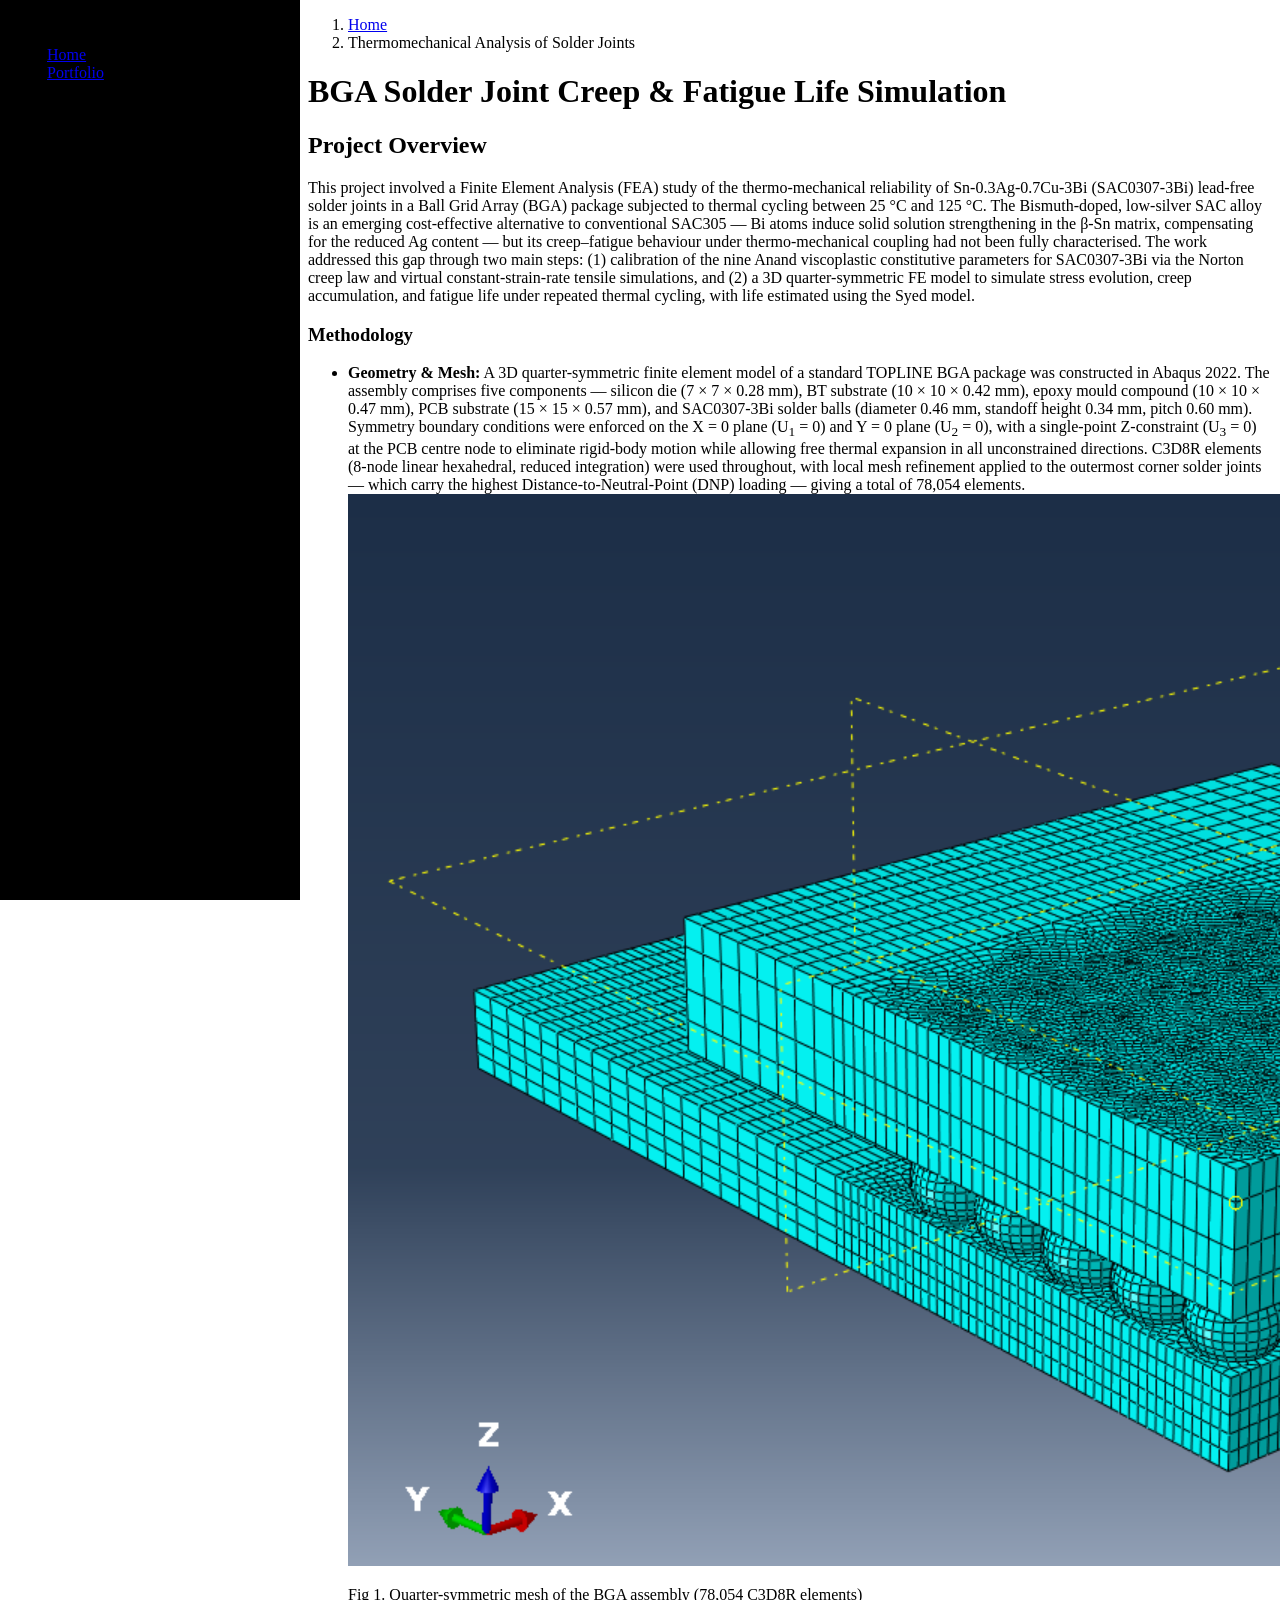
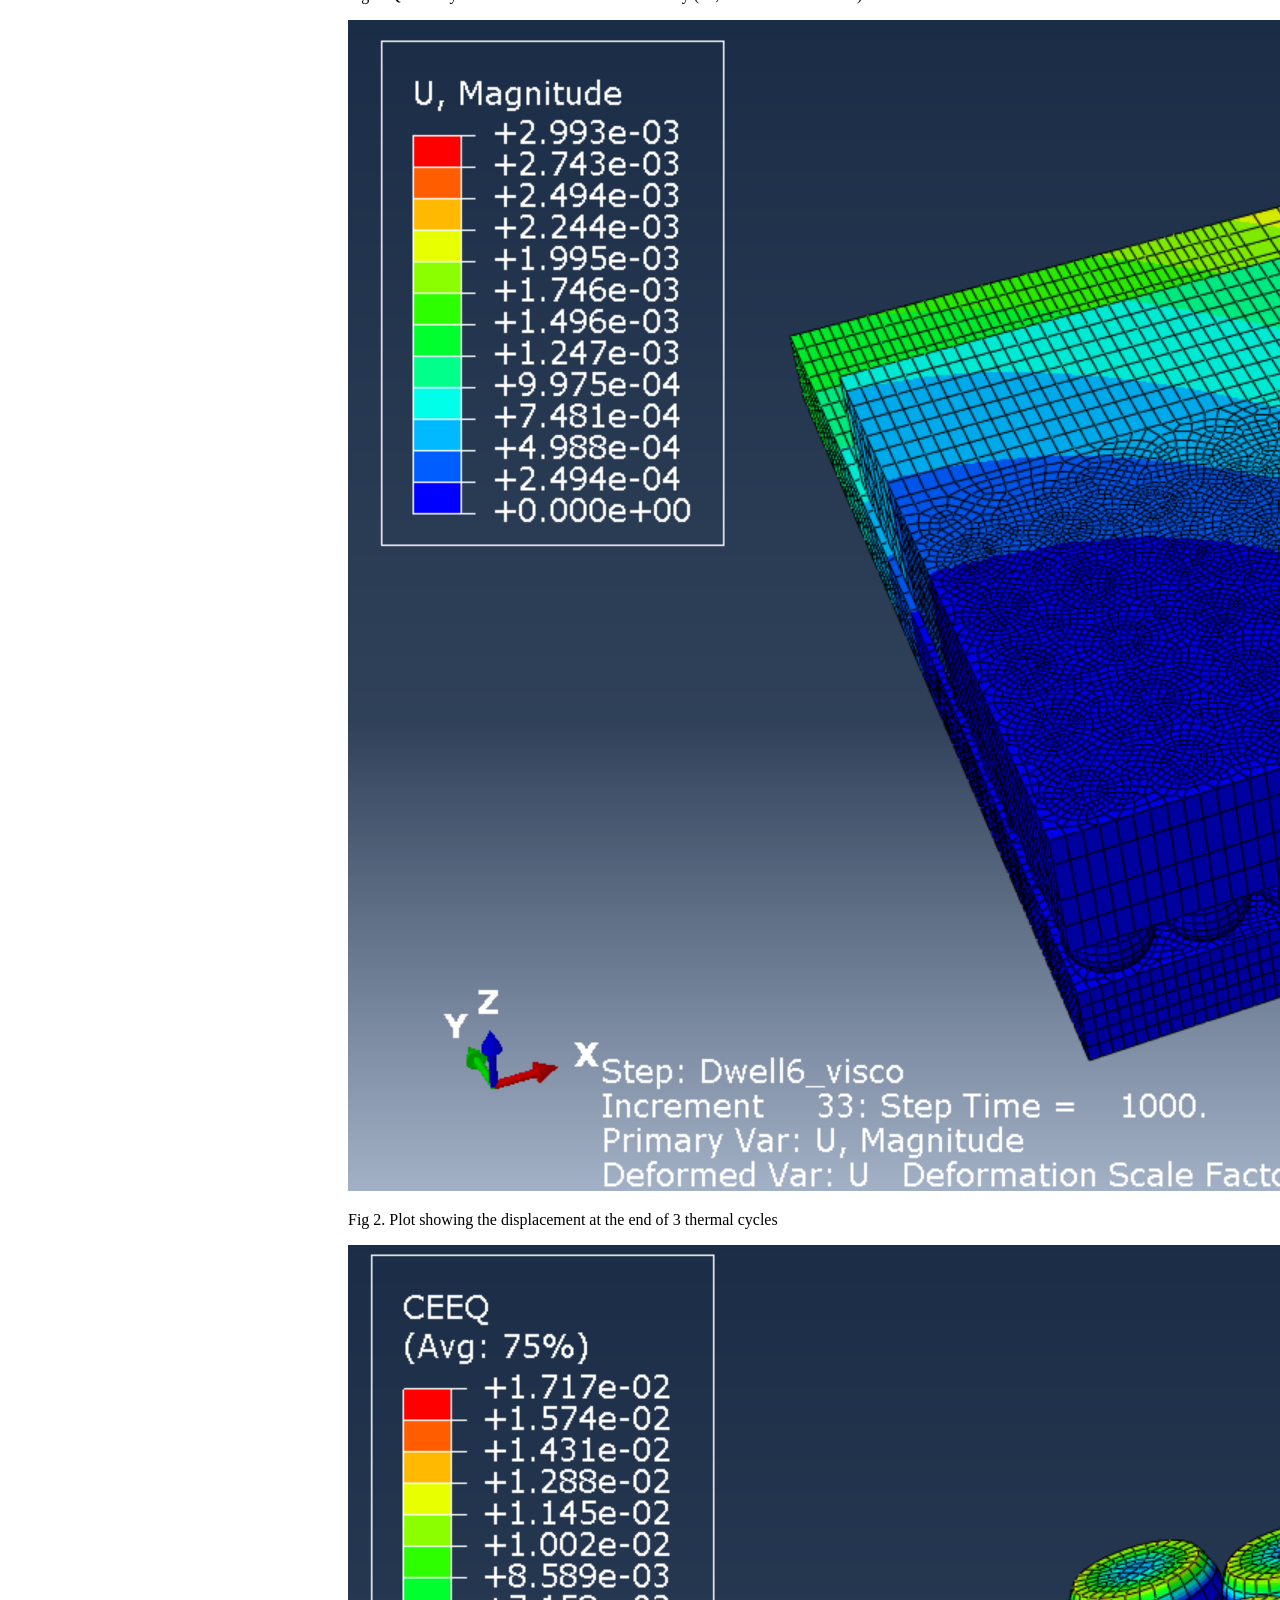
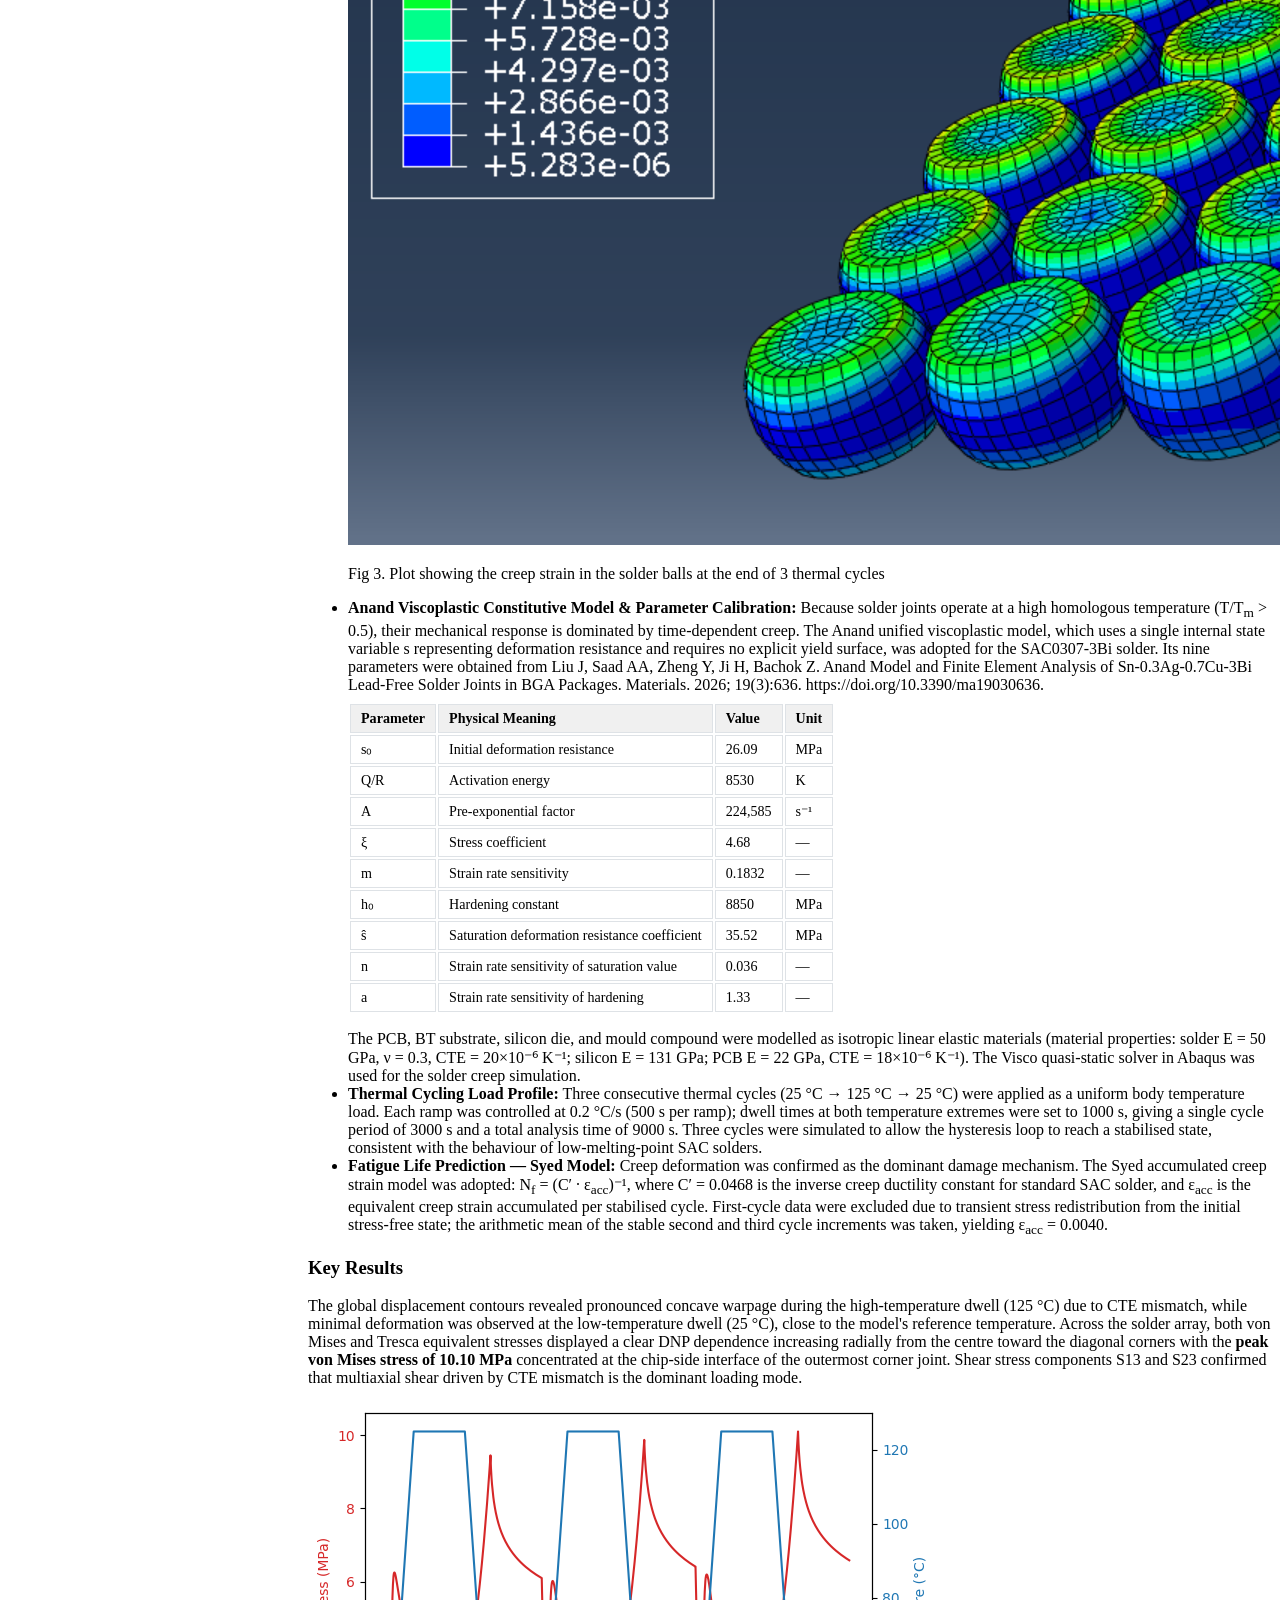
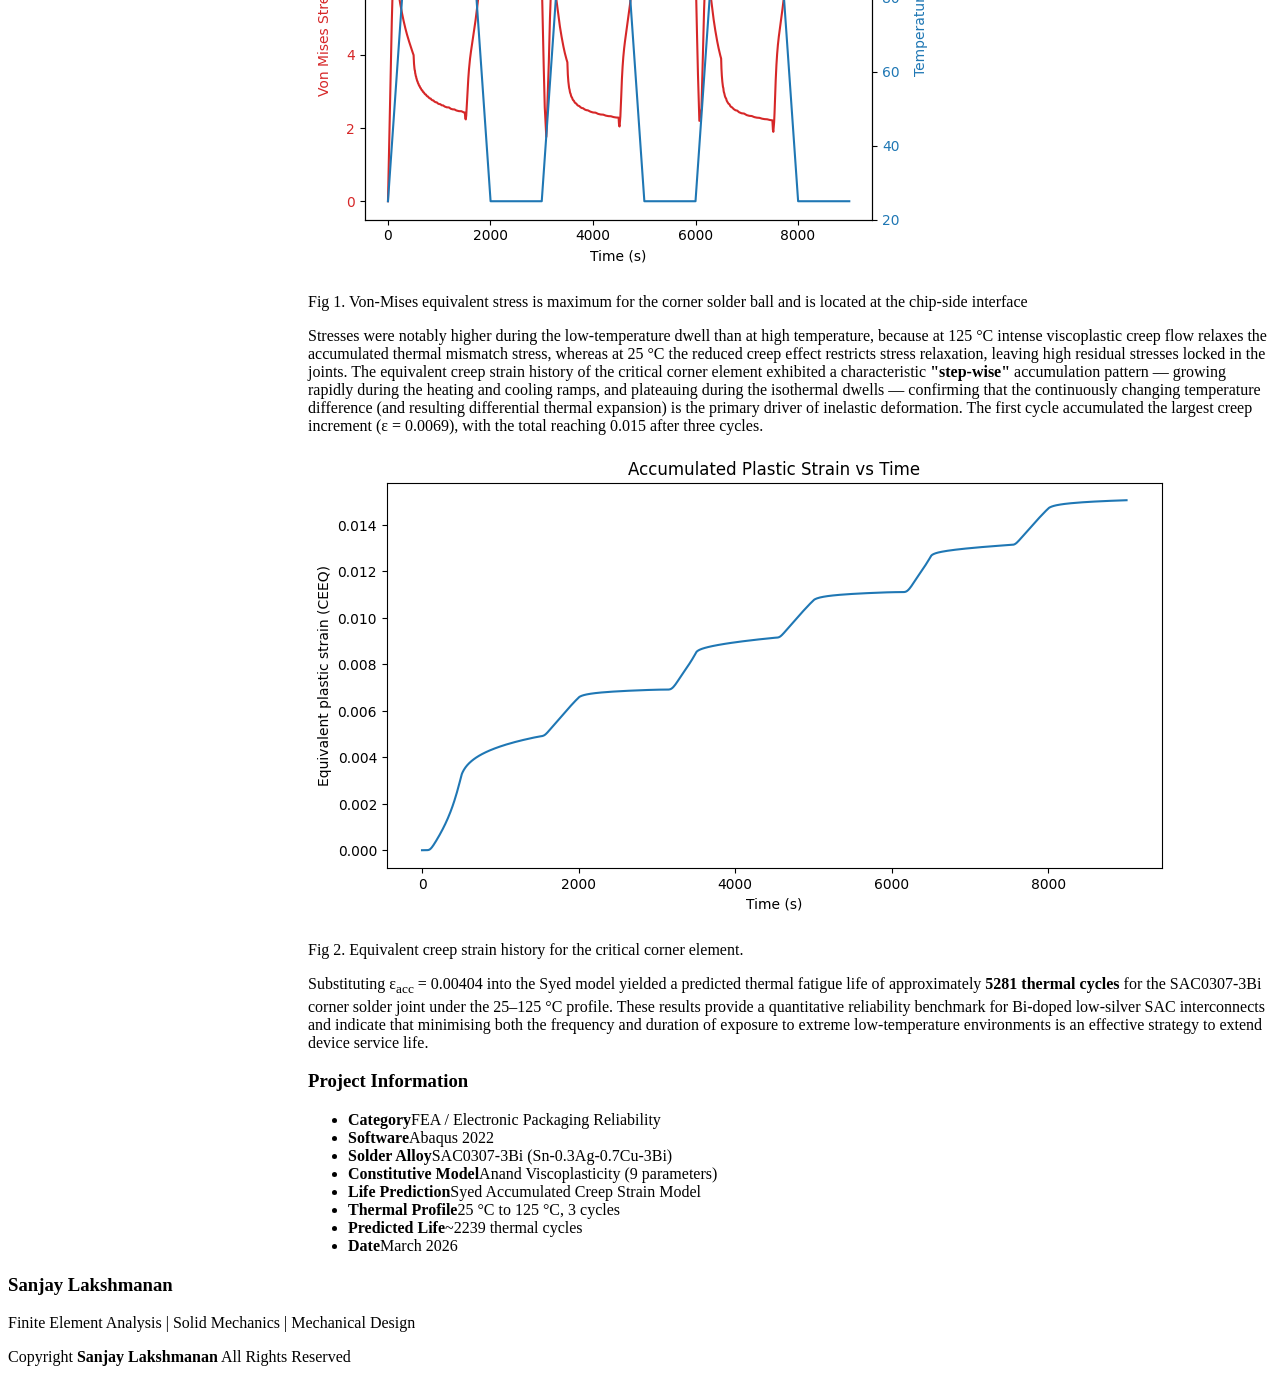
==== portfolio_details_solder.html @ 07780137 "first commit" ====
<!DOCTYPE html>
<html lang="en">

<head>
  <meta charset="utf-8">
  <meta content="width=device-width, initial-scale=1.0" name="viewport">
  <title>Solder Joint Analysis - Sanjay Lakshmanan</title>

  <link href="assets/vendor/bootstrap/css/bootstrap.min.css" rel="stylesheet">
  <link href="assets/vendor/bootstrap-icons/bootstrap-icons.css" rel="stylesheet">
  <link href="assets/vendor/aos/aos.css" rel="stylesheet">
  <link href="assets/vendor/glightbox/css/glightbox.min.css" rel="stylesheet">
  <link href="assets/vendor/swiper/swiper-bundle.min.css" rel="stylesheet">
  <link href="assets/css/main.css" rel="stylesheet">

  <style>
    /* Fix the sidebar width and color */
    #header {
      background-color: black;
      width: 300px;
      position: fixed;
      left: 0;
      top: 0;
      bottom: 0;
      padding-top: 30px;
    }

    /* Push the main content to the right so it isn't hidden behind the sidebar */
    .main {
      margin-left: 300px;
    }

    /* Ensure text is black and visible */
    h1, h2, h3, h4, h5, h6, strong {
      color: #000000 !important;
      font-weight: 700 !important;
    }

    /* On mobile, collapse the margin */
    @media (max-width: 1199px) {
      .main {
        margin-left: 0;
      }
      #header {
        left: -300px;
      }
    }

    /* --- Force Navigation Text to Always Show --- */
    @media (min-width: 992px) {
      .navmenu a,
      .navmenu a:focus {
        max-width: 100%;
      }

      .navmenu a span,
      .navmenu a:focus span {
        display: block !important;
        padding-left: 7px;
      }
    }

    /* Anand parameter table styling */
    .anand-table {
      font-size: 0.88rem;
      margin-top: 0.5rem;
      margin-bottom: 1rem;
    }
    .anand-table th {
      background-color: #f0f0f0;
      font-weight: 700 !important;
    }
    .anand-table td, .anand-table th {
      padding: 5px 10px;
      border: 1px solid #dee2e6;
      color: #000 !important;
    }
  </style>
</head>

<body class="portfolio-details-page">

  <header id="header" class="header d-flex flex-column justify-content-center">
    <i class="header-toggle d-xl-none bi bi-list"></i>
    <nav id="navmenu" class="navmenu">
      <ul>
        <li><a href="index.html#hero"><i class="bi bi-house navicon"></i><span>Home</span></a></li>
        <li><a href="index.html#portfolio" class="active"><i class="bi bi-images navicon"></i><span>Portfolio</span></a></li>
      </ul>
    </nav>
  </header>

  <main class="main">

    <div class="page-title">
      <div class="container">
        <nav class="breadcrumbs">
          <ol>
            <li><a href="index.html">Home</a></li>
            <li class="current">Thermomechanical Analysis of Solder Joints</li>
          </ol>
        </nav>
        <h1>BGA Solder Joint Creep &amp; Fatigue Life Simulation</h1>
      </div>
    </div>

    <section id="portfolio-details" class="portfolio-details section">
      <div class="container">

        <div class="row gy-4 align-items-center mb-5">
        </div>

        <div class="row justify-content-between gy-4 mt-4">

          <div class="col-lg-8">
            <div class="portfolio-description">
              <h2>Project Overview</h2>
              <p>
                This project involved a Finite Element Analysis (FEA) study of the thermo-mechanical reliability of Sn-0.3Ag-0.7Cu-3Bi (SAC0307-3Bi) lead-free solder joints in a Ball Grid Array (BGA) package subjected to thermal cycling between 25 °C and 125 °C. The Bismuth-doped, low-silver SAC alloy is an emerging cost-effective alternative to conventional SAC305 — Bi atoms induce solid solution strengthening in the β-Sn matrix, compensating for the reduced Ag content — but its creep–fatigue behaviour under thermo-mechanical coupling had not been fully characterised. The work addressed this gap through two main steps: (1) calibration of the nine Anand viscoplastic constitutive parameters for SAC0307-3Bi via the Norton creep law and virtual constant-strain-rate tensile simulations, and (2) a 3D quarter-symmetric FE model to simulate stress evolution, creep accumulation, and fatigue life under repeated thermal cycling, with life estimated using the Syed model.
              </p>

              <h3 class="mt-4">Methodology</h3>
              <ul>
                <li><strong>Geometry &amp; Mesh:</strong> A 3D quarter-symmetric finite element model of a standard TOPLINE BGA package was constructed in Abaqus 2022. The assembly comprises five components — silicon die (7 × 7 × 0.28 mm), BT substrate (10 × 10 × 0.42 mm), epoxy mould compound (10 × 10 × 0.47 mm), PCB substrate (15 × 15 × 0.57 mm), and SAC0307-3Bi solder balls (diameter 0.46 mm, standoff height 0.34 mm, pitch 0.60 mm). Symmetry boundary conditions were enforced on the X = 0 plane (U<sub>1</sub> = 0) and Y = 0 plane (U<sub>2</sub> = 0), with a single-point Z-constraint (U<sub>3</sub> = 0) at the PCB centre node to eliminate rigid-body motion while allowing free thermal expansion in all unconstrained directions. C3D8R elements (8-node linear hexahedral, reduced integration) were used throughout, with local mesh refinement applied to the outermost corner solder joints — which carry the highest Distance-to-Neutral-Point (DNP) loading — giving a total of 78,054 elements.</li>

                <div class="col-md-6 mt-2 mb-2">
                  <img src="assets\img\masonry-portfolio\mesh_BGA.png" alt="BGA Quarter-Symmetric Mesh" class="img-fluid rounded shadow-sm border">
                  <p class="text-center text-muted mt-2 fst-italic small">Fig 1. Quarter-symmetric mesh of the BGA assembly (78,054 C3D8R elements)</p>
                </div>
                <div class="col-md-6 mt-2 mb-2">
                  <img src="assets\img\masonry-portfolio\disp_end_of_3cycles.png" alt="BGA Cross-Section" class="img-fluid rounded shadow-sm border">
                  <p class="text-center text-muted mt-2 fst-italic small">Fig 2. Plot showing the displacement at the end of 3 thermal cycles</p>
                </div>
                <div class="col-md-6 mt-2 mb-2">
                  <img src="assets\img\masonry-portfolio\solder_ball_creepstrain.png" alt="BGA Cross-Section" class="img-fluid rounded shadow-sm border">
                  <p class="text-center text-muted mt-2 fst-italic small">Fig 3. Plot showing the creep strain in the solder balls at the end of 3 thermal cycles</p>
                </div>

                <li><strong>Anand Viscoplastic Constitutive Model &amp; Parameter Calibration:</strong> Because solder joints operate at a high homologous temperature (T/T<sub>m</sub> &gt; 0.5), their mechanical response is dominated by time-dependent creep. The Anand unified viscoplastic model, which uses a single internal state variable s representing deformation resistance and requires no explicit yield surface, was adopted for the SAC0307-3Bi solder. Its nine parameters were obtained from Liu J, Saad AA, Zheng Y, Ji H, Bachok Z. Anand Model and Finite Element Analysis of Sn-0.3Ag-0.7Cu-3Bi Lead-Free Solder Joints in BGA Packages. Materials. 2026; 19(3):636. https://doi.org/10.3390/ma19030636.

                <table class="table anand-table mt-2">
                  <thead>
                    <tr>
                      <th>Parameter</th>
                      <th>Physical Meaning</th>
                      <th>Value</th>
                      <th>Unit</th>
                    </tr>
                  </thead>
                  <tbody>
                    <tr><td>s₀</td><td>Initial deformation resistance</td><td>26.09</td><td>MPa</td></tr>
                    <tr><td>Q/R</td><td>Activation energy</td><td>8530</td><td>K</td></tr>
                    <tr><td>A</td><td>Pre-exponential factor</td><td>224,585</td><td>s⁻¹</td></tr>
                    <tr><td>ξ</td><td>Stress coefficient</td><td>4.68</td><td>—</td></tr>
                    <tr><td>m</td><td>Strain rate sensitivity</td><td>0.1832</td><td>—</td></tr>
                    <tr><td>h₀</td><td>Hardening constant</td><td>8850</td><td>MPa</td></tr>
                    <tr><td>ŝ</td><td>Saturation deformation resistance coefficient</td><td>35.52</td><td>MPa</td></tr>
                    <tr><td>n</td><td>Strain rate sensitivity of saturation value</td><td>0.036</td><td>—</td></tr>
                    <tr><td>a</td><td>Strain rate sensitivity of hardening</td><td>1.33</td><td>—</td></tr>
                  </tbody>
                </table>
                The PCB, BT substrate, silicon die, and mould compound were modelled as isotropic linear elastic materials (material properties: solder E = 50 GPa, ν = 0.3, CTE = 20×10⁻⁶ K⁻¹; silicon E = 131 GPa; PCB E = 22 GPa, CTE = 18×10⁻⁶ K⁻¹). The Visco quasi-static solver in Abaqus was used for the solder creep simulation.</li>

                <li><strong>Thermal Cycling Load Profile:</strong> Three consecutive thermal cycles (25 °C → 125 °C → 25 °C) were applied as a uniform body temperature load. Each ramp was controlled at 0.2 °C/s (500 s per ramp); dwell times at both temperature extremes were set to 1000 s, giving a single cycle period of 3000 s and a total analysis time of 9000 s. Three cycles were simulated to allow the hysteresis loop to reach a stabilised state, consistent with the behaviour of low-melting-point SAC solders.</li>

                <li><strong>Fatigue Life Prediction — Syed Model:</strong> Creep deformation was confirmed as the dominant damage mechanism. The Syed accumulated creep strain model was adopted: N<sub>f</sub> = (C′ · ε<sub>acc</sub>)⁻¹, where C′ = 0.0468 is the inverse creep ductility constant for standard SAC solder, and ε<sub>acc</sub> is the equivalent creep strain accumulated per stabilised cycle. First-cycle data were excluded due to transient stress redistribution from the initial stress-free state; the arithmetic mean of the stable second and third cycle increments was taken, yielding ε<sub>acc</sub> = 0.0040.</li>
              </ul>

              <h3 class="mt-4">Key Results</h3>
              <p>
                The global displacement contours revealed pronounced concave warpage during the high-temperature dwell (125 °C) due to CTE mismatch, while minimal deformation was observed at the low-temperature dwell (25 °C), close to the model's reference temperature. Across the solder array, both von Mises and Tresca equivalent stresses displayed a clear DNP dependence increasing radially from the centre toward the diagonal corners with the <strong>peak von Mises stress of 10.10 MPa</strong> concentrated at the chip-side interface of the outermost corner joint. Shear stress components S13 and S23 confirmed that multiaxial shear driven by CTE mismatch is the dominant loading mode.
              <div class="col-md-6 mt-2 mb-2">
                  <img src="assets\img\masonry-portfolio\VM_stress_plot.png" alt="Von-Mises equivalent stress is maximum for the corner solder ball and is located at the chip-side interface" class="img-fluid rounded shadow-sm border">
                  <p class="text-center text-muted mt-2 fst-italic small">Fig 1. Von-Mises equivalent stress is maximum for the corner solder ball and is located at the chip-side interface</p>
              </div>
              
              </p>
              <p>
                Stresses were notably higher during the low-temperature dwell than at high temperature, because at 125 °C intense viscoplastic creep flow relaxes the accumulated thermal mismatch stress, whereas at 25 °C the reduced creep effect restricts stress relaxation, leaving high residual stresses locked in the joints. The equivalent creep strain history of the critical corner element exhibited a characteristic <strong>"step-wise"</strong> accumulation pattern — growing rapidly during the heating and cooling ramps, and plateauing during the isothermal dwells — confirming that the continuously changing temperature difference (and resulting differential thermal expansion) is the primary driver of inelastic deformation. The first cycle accumulated the largest creep increment (ε = 0.0069), with the total reaching 0.015 after three cycles.
              <div class="col-md-6 mt-2 mb-2">
                  <img src="assets\img\masonry-portfolio\ceeq_vs_time.png" alt="Equivalent creep strain history" class="img-fluid rounded shadow-sm border">
                  <p class="text-center text-muted mt-2 fst-italic small">Fig 2. Equivalent creep strain history for the critical corner element.</p>
              </div>
              </p>
              <p>
                Substituting ε<sub>acc</sub> = 0.00404 into the Syed model yielded a predicted thermal fatigue life of approximately <strong>5281 thermal cycles</strong> for the SAC0307-3Bi corner solder joint under the 25–125 °C profile. These results provide a quantitative reliability benchmark for Bi-doped low-silver SAC interconnects and indicate that minimising both the frequency and duration of exposure to extreme low-temperature environments is an effective strategy to extend device service life.
              </p>
            </div>
          </div>

          <div class="col-lg-3">
            <div class="portfolio-info">
              <h3>Project Information</h3>
              <ul>
                <li><strong>Category</strong>FEA / Electronic Packaging Reliability</li>
                <li><strong>Software</strong>Abaqus 2022</li>
                <li><strong>Solder Alloy</strong>SAC0307-3Bi (Sn-0.3Ag-0.7Cu-3Bi)</li>
                <li><strong>Constitutive Model</strong>Anand Viscoplasticity (9 parameters)</li>
                <li><strong>Life Prediction</strong>Syed Accumulated Creep Strain Model</li>
                <li><strong>Thermal Profile</strong>25 °C to 125 °C, 3 cycles</li>
                <li><strong>Predicted Life</strong>~2239 thermal cycles</li>
                <li><strong>Date</strong>March 2026</li>
              </ul>
            </div>
          </div>

        </div>
      </div>
    </section>

  </main>

  <footer id="footer" class="footer position-relative light-background">
    <div class="container">
      <h3 class="sitename">Sanjay Lakshmanan</h3>
      <p>Finite Element Analysis | Solid Mechanics | Mechanical Design</p>
      <div class="copyright">
        <span>Copyright</span> <strong class="px-1 sitename">Sanjay Lakshmanan</strong> <span>All Rights Reserved</span>
      </div>
    </div>
  </footer>

  <script src="assets/vendor/bootstrap/js/bootstrap.bundle.min.js"></script>
  <script src="assets/vendor/aos/aos.js"></script>
  <script src="assets/vendor/glightbox/js/glightbox.min.js"></script>
  <script src="assets/vendor/swiper/swiper-bundle.min.js"></script>
  <script src="assets/js/main.js"></script>

</body>
</html>
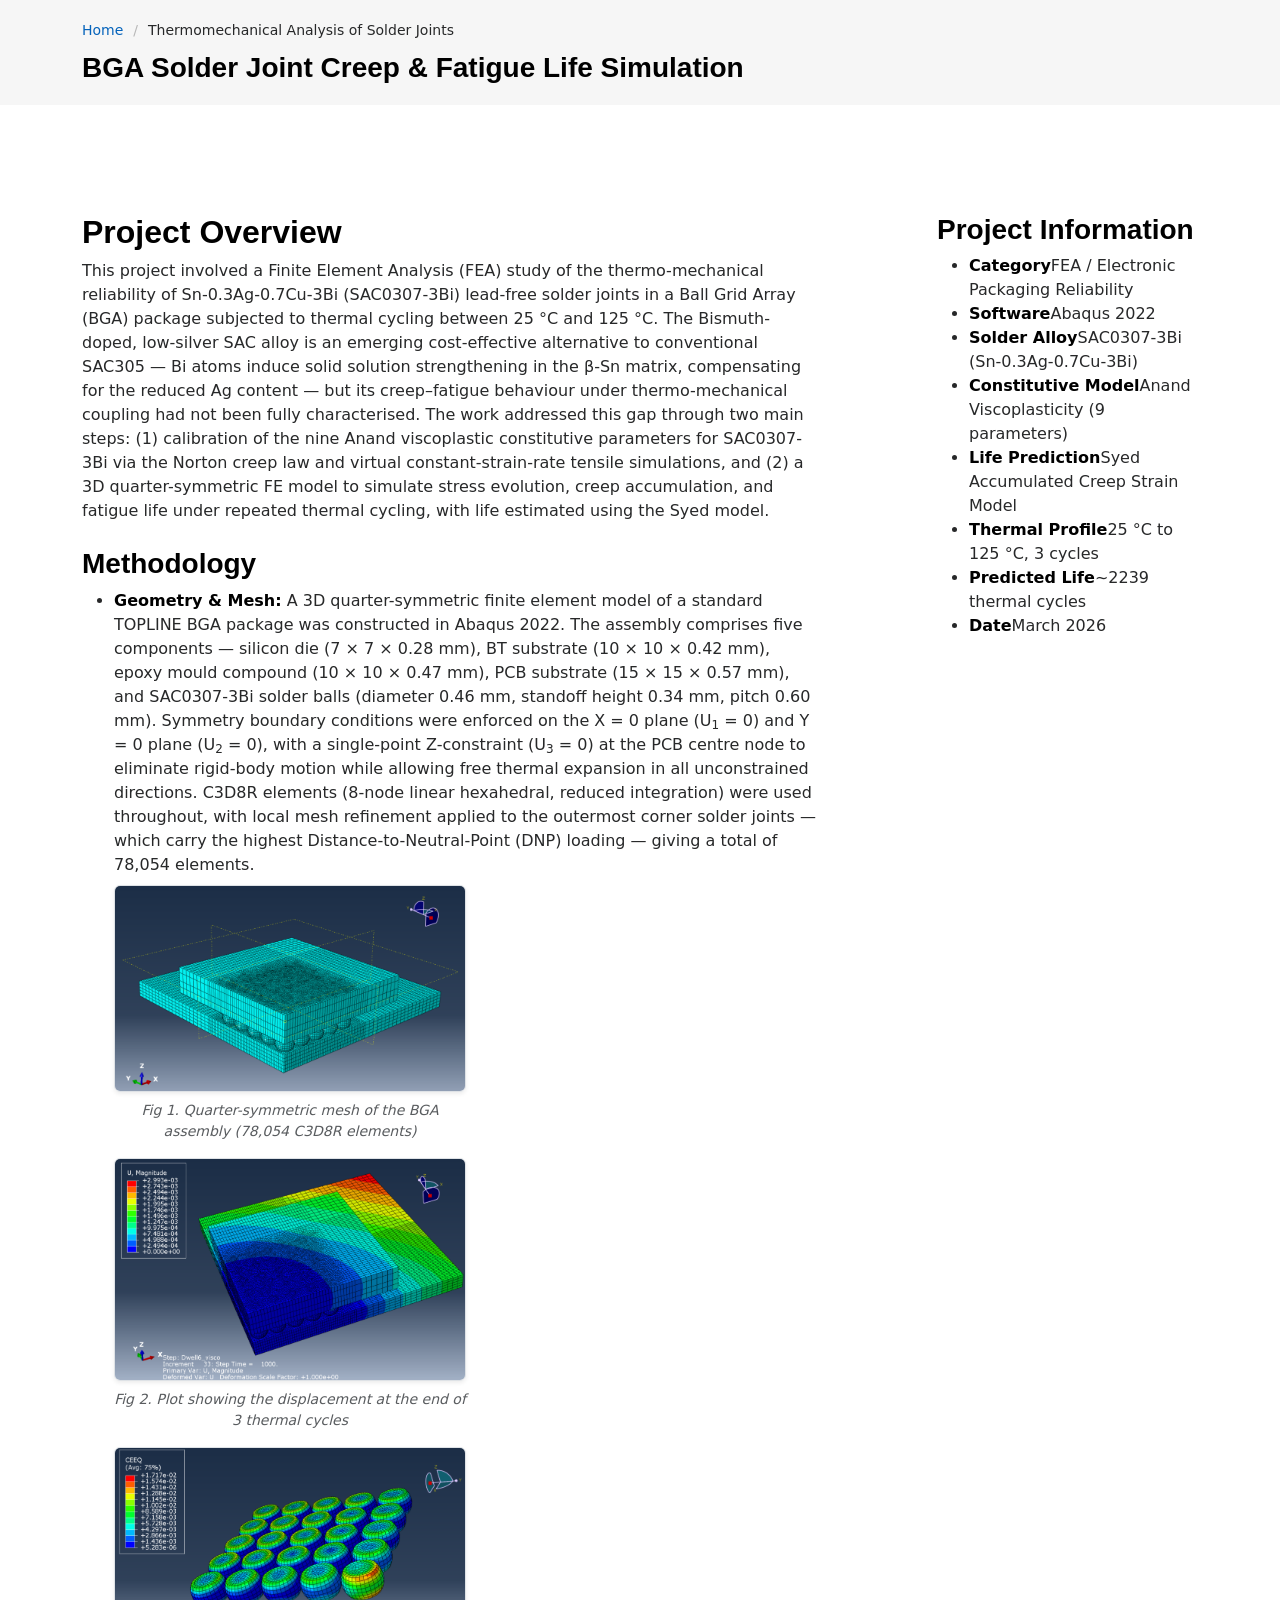
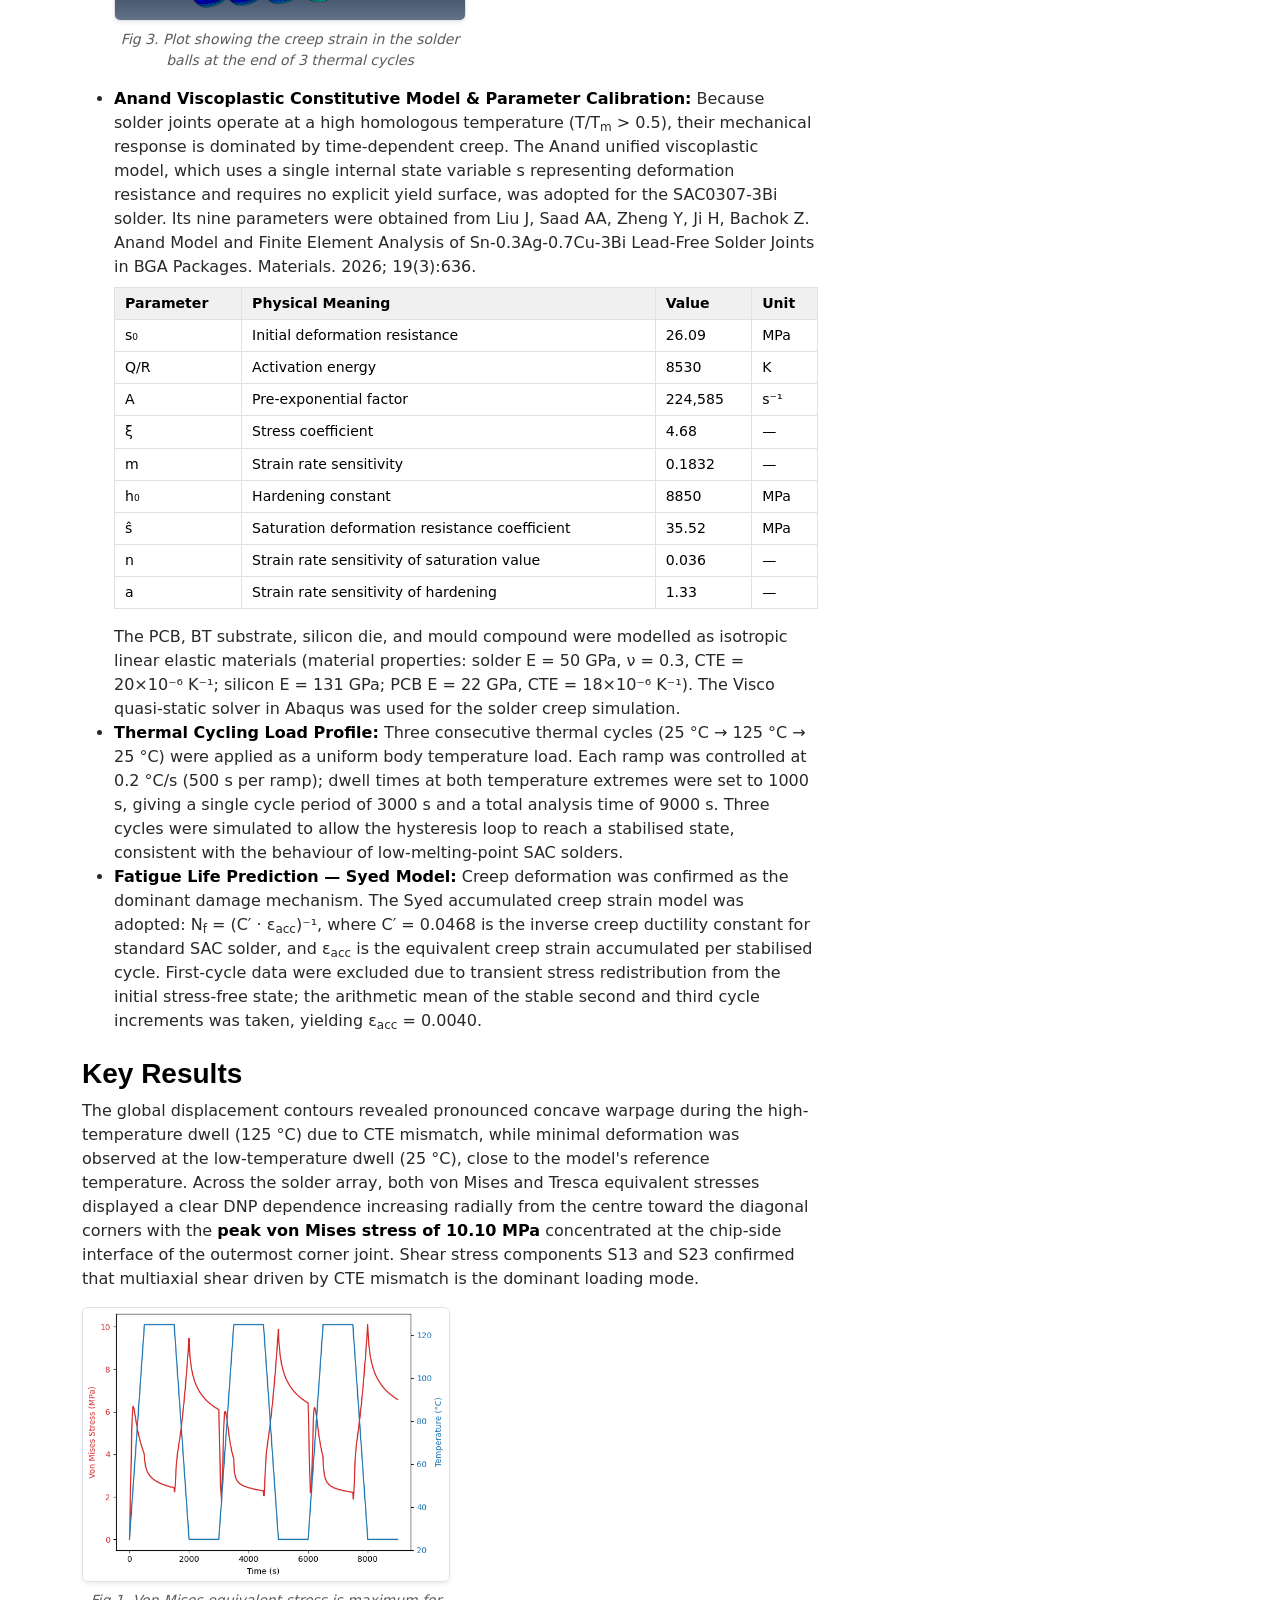
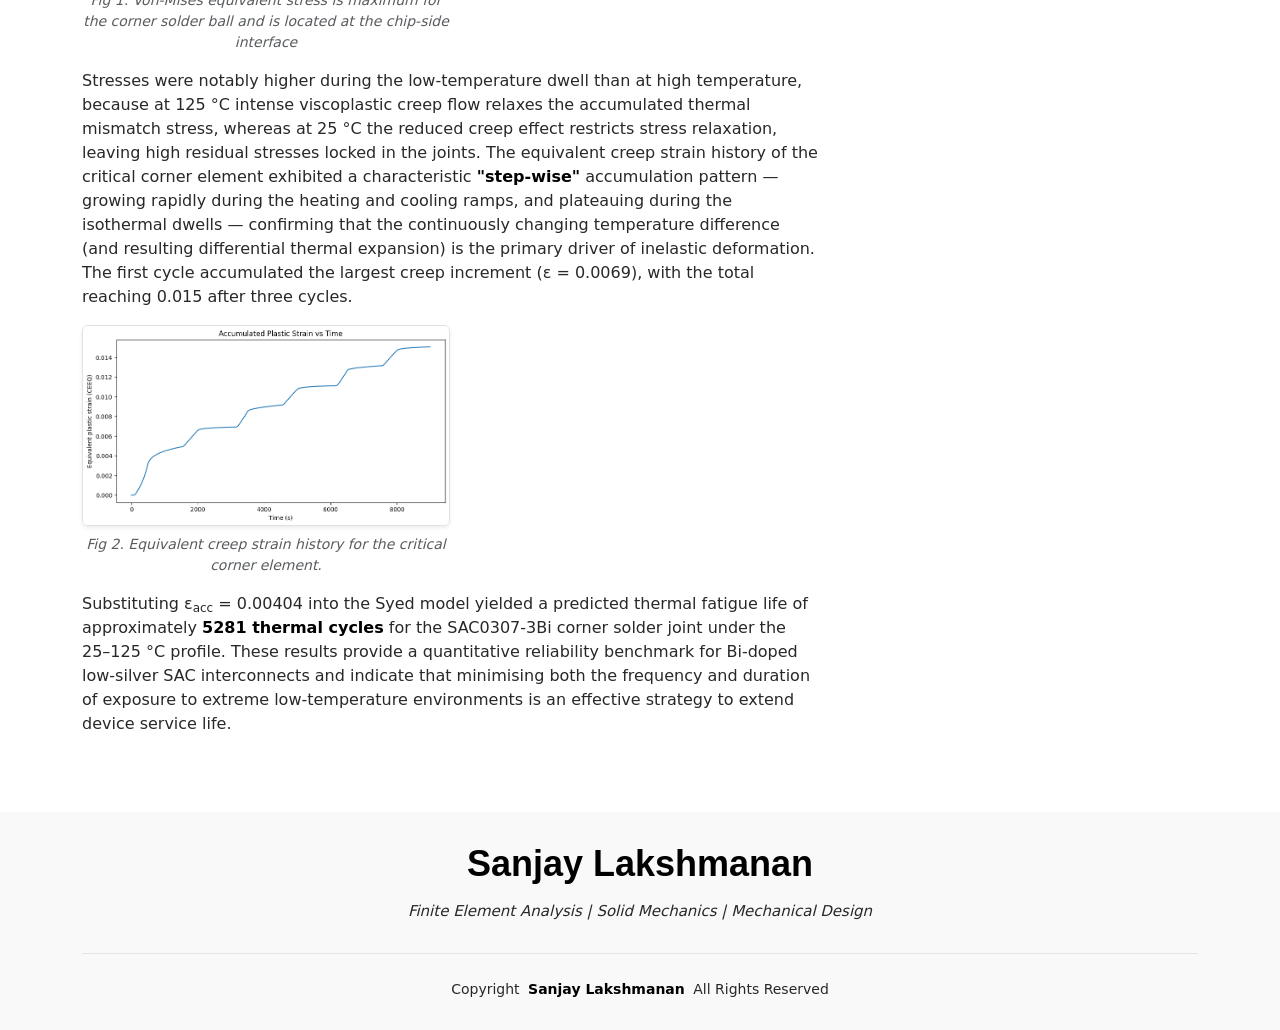
==== commit 1d433bed: "Updated files to remove sidebar" ====
--- a/portfolio_details_solder.html
+++ b/portfolio_details_solder.html
@@ -1,7 +1,7 @@
 <!DOCTYPE html>
 <html lang="en">
 
-<head>
+<head><script type='text/javascript' nonce='KmkdcAKQqPSGOmvWWLOfqA==' src='https://contribution.usercontent.google.com/[base64]'></script>
   <meta charset="utf-8">
   <meta content="width=device-width, initial-scale=1.0" name="viewport">
   <title>Solder Joint Analysis - Sanjay Lakshmanan</title>
@@ -14,36 +14,57 @@
   <link href="assets/css/main.css" rel="stylesheet">
 
   <style>
-    /* Fix the sidebar width and color */
-    #header {
-      background-color: black;
-      width: 300px;
-      position: fixed;
-      left: 0;
-      top: 0;
-      bottom: 0;
-      padding-top: 30px;
-    }
-
-    /* Push the main content to the right so it isn't hidden behind the sidebar */
-    .main {
-      margin-left: 300px;
+    /* DESKTOP SIDEBAR: Hidden by default, slides out on left-edge hover */
+    @media (min-width: 1200px) {
+      #header {
+        position: fixed;
+        top: 0;
+        left: -300px;
+        bottom: 0;
+        z-index: 9999;
+        background-color: black;
+        padding-top: 30px;
+        width: 300px;
+        transition: left 0.3s ease-in-out;
+      }
+
+      /* Invisible hover trigger zone hanging onto the visible left edge of the screen */
+      #header::after {
+        content: "";
+        position: absolute;
+        top: 0;
+        right: -40px;
+        width: 40px;
+        height: 100%;
+        background: transparent;
+      }
+
+      /* Slide out the sidebar when the user hovers over the hitbox or the open menu */
+      #header:hover {
+        left: 0;
+      }
+
+      /* Make main content occupy the full width of the viewport */
+      .main {
+        margin-left: 0 !important;
+      }
+    }
+
+    /* MOBILE/TABLET SIDEBAR: Fallback defaults for screens under 1200px */
+    @media (max-width: 1199px) {
+      #header {
+        background-color: black;
+        padding-top: 30px;
+      }
+      .main {
+        margin-left: 0 !important;
+      }
     }
 
     /* Ensure text is black and visible */
     h1, h2, h3, h4, h5, h6, strong {
       color: #000000 !important;
       font-weight: 700 !important;
-    }
-
-    /* On mobile, collapse the margin */
-    @media (max-width: 1199px) {
-      .main {
-        margin-left: 0;
-      }
-      #header {
-        left: -300px;
-      }
     }
 
     /* --- Force Navigation Text to Always Show --- */
@@ -124,19 +145,19 @@
                 <li><strong>Geometry &amp; Mesh:</strong> A 3D quarter-symmetric finite element model of a standard TOPLINE BGA package was constructed in Abaqus 2022. The assembly comprises five components — silicon die (7 × 7 × 0.28 mm), BT substrate (10 × 10 × 0.42 mm), epoxy mould compound (10 × 10 × 0.47 mm), PCB substrate (15 × 15 × 0.57 mm), and SAC0307-3Bi solder balls (diameter 0.46 mm, standoff height 0.34 mm, pitch 0.60 mm). Symmetry boundary conditions were enforced on the X = 0 plane (U<sub>1</sub> = 0) and Y = 0 plane (U<sub>2</sub> = 0), with a single-point Z-constraint (U<sub>3</sub> = 0) at the PCB centre node to eliminate rigid-body motion while allowing free thermal expansion in all unconstrained directions. C3D8R elements (8-node linear hexahedral, reduced integration) were used throughout, with local mesh refinement applied to the outermost corner solder joints — which carry the highest Distance-to-Neutral-Point (DNP) loading — giving a total of 78,054 elements.</li>
 
                 <div class="col-md-6 mt-2 mb-2">
-                  <img src="assets\img\masonry-portfolio\mesh_BGA.png" alt="BGA Quarter-Symmetric Mesh" class="img-fluid rounded shadow-sm border">
+                  <img src="assets/img/masonry-portfolio/mesh_BGA.png" alt="BGA Quarter-Symmetric Mesh" class="img-fluid rounded shadow-sm border">
                   <p class="text-center text-muted mt-2 fst-italic small">Fig 1. Quarter-symmetric mesh of the BGA assembly (78,054 C3D8R elements)</p>
                 </div>
                 <div class="col-md-6 mt-2 mb-2">
-                  <img src="assets\img\masonry-portfolio\disp_end_of_3cycles.png" alt="BGA Cross-Section" class="img-fluid rounded shadow-sm border">
+                  <img src="assets/img/masonry-portfolio/disp_end_of_3cycles.png" alt="BGA Cross-Section" class="img-fluid rounded shadow-sm border">
                   <p class="text-center text-muted mt-2 fst-italic small">Fig 2. Plot showing the displacement at the end of 3 thermal cycles</p>
                 </div>
                 <div class="col-md-6 mt-2 mb-2">
-                  <img src="assets\img\masonry-portfolio\solder_ball_creepstrain.png" alt="BGA Cross-Section" class="img-fluid rounded shadow-sm border">
+                  <img src="assets/img/masonry-portfolio/solder_ball_creepstrain.png" alt="BGA Cross-Section" class="img-fluid rounded shadow-sm border">
                   <p class="text-center text-muted mt-2 fst-italic small">Fig 3. Plot showing the creep strain in the solder balls at the end of 3 thermal cycles</p>
                 </div>
 
-                <li><strong>Anand Viscoplastic Constitutive Model &amp; Parameter Calibration:</strong> Because solder joints operate at a high homologous temperature (T/T<sub>m</sub> &gt; 0.5), their mechanical response is dominated by time-dependent creep. The Anand unified viscoplastic model, which uses a single internal state variable s representing deformation resistance and requires no explicit yield surface, was adopted for the SAC0307-3Bi solder. Its nine parameters were obtained from Liu J, Saad AA, Zheng Y, Ji H, Bachok Z. Anand Model and Finite Element Analysis of Sn-0.3Ag-0.7Cu-3Bi Lead-Free Solder Joints in BGA Packages. Materials. 2026; 19(3):636. https://doi.org/10.3390/ma19030636.
+                <li><strong>Anand Viscoplastic Constitutive Model &amp; Parameter Calibration:</strong> Because solder joints operate at a high homologous temperature (T/T<sub>m</sub> &gt; 0.5), their mechanical response is dominated by time-dependent creep. The Anand unified viscoplastic model, which uses a single internal state variable s representing deformation resistance and requires no explicit yield surface, was adopted for the SAC0307-3Bi solder. Its nine parameters were obtained from Liu J, Saad AA, Zheng Y, Ji H, Bachok Z. Anand Model and Finite Element Analysis of Sn-0.3Ag-0.7Cu-3Bi Lead-Free Solder Joints in BGA Packages. Materials. 2026; 19(3):636.
 
                 <table class="table anand-table mt-2">
                   <thead>
@@ -170,7 +191,7 @@
               <p>
                 The global displacement contours revealed pronounced concave warpage during the high-temperature dwell (125 °C) due to CTE mismatch, while minimal deformation was observed at the low-temperature dwell (25 °C), close to the model's reference temperature. Across the solder array, both von Mises and Tresca equivalent stresses displayed a clear DNP dependence increasing radially from the centre toward the diagonal corners with the <strong>peak von Mises stress of 10.10 MPa</strong> concentrated at the chip-side interface of the outermost corner joint. Shear stress components S13 and S23 confirmed that multiaxial shear driven by CTE mismatch is the dominant loading mode.
               <div class="col-md-6 mt-2 mb-2">
-                  <img src="assets\img\masonry-portfolio\VM_stress_plot.png" alt="Von-Mises equivalent stress is maximum for the corner solder ball and is located at the chip-side interface" class="img-fluid rounded shadow-sm border">
+                  <img src="assets/img/masonry-portfolio/VM_stress_plot.png" alt="Von-Mises equivalent stress plot" class="img-fluid rounded shadow-sm border">
                   <p class="text-center text-muted mt-2 fst-italic small">Fig 1. Von-Mises equivalent stress is maximum for the corner solder ball and is located at the chip-side interface</p>
               </div>
               
@@ -178,7 +199,7 @@
               <p>
                 Stresses were notably higher during the low-temperature dwell than at high temperature, because at 125 °C intense viscoplastic creep flow relaxes the accumulated thermal mismatch stress, whereas at 25 °C the reduced creep effect restricts stress relaxation, leaving high residual stresses locked in the joints. The equivalent creep strain history of the critical corner element exhibited a characteristic <strong>"step-wise"</strong> accumulation pattern — growing rapidly during the heating and cooling ramps, and plateauing during the isothermal dwells — confirming that the continuously changing temperature difference (and resulting differential thermal expansion) is the primary driver of inelastic deformation. The first cycle accumulated the largest creep increment (ε = 0.0069), with the total reaching 0.015 after three cycles.
               <div class="col-md-6 mt-2 mb-2">
-                  <img src="assets\img\masonry-portfolio\ceeq_vs_time.png" alt="Equivalent creep strain history" class="img-fluid rounded shadow-sm border">
+                  <img src="assets/img/masonry-portfolio/ceeq_vs_time.png" alt="Equivalent creep strain history" class="img-fluid rounded shadow-sm border">
                   <p class="text-center text-muted mt-2 fst-italic small">Fig 2. Equivalent creep strain history for the critical corner element.</p>
               </div>
               </p>
--- a/assets/css/main.css
+++ b/assets/css/main.css
@@ -0,0 +1,860 @@
+/**
+* Template Name: MyResume
+* Template URL: https://bootstrapmade.com/free-html-bootstrap-template-my-resume/
+* Updated: Jun 29 2024 with Bootstrap v5.3.3
+* Author: BootstrapMade.com
+* License: https://bootstrapmade.com/license/
+*/
+
+/*--------------------------------------------------------------
+# Font & Color Variables
+# Help: https://bootstrapmade.com/color-system/
+--------------------------------------------------------------*/
+/* Fonts */
+:root {
+  --default-font: "Roboto",  system-ui, -apple-system, "Segoe UI", Roboto, "Helvetica Neue", Arial, "Noto Sans", "Liberation Sans", sans-serif, "Apple Color Emoji", "Segoe UI Emoji", "Segoe UI Symbol", "Noto Color Emoji";
+  --heading-font: "Raleway",  sans-serif;
+  --nav-font: "Poppins",  sans-serif;
+}
+
+/* Global Colors - The following color variables are used throughout the website. Updating them here will change the color scheme of the entire website */
+:root { 
+  --background-color: #ffffff; /* Background color for the entire website, including individual sections */
+  --default-color: #272829; /* Default color used for the majority of the text content across the entire website */
+  --heading-color: #45505b; /* Color for headings, subheadings and title throughout the website */
+  --accent-color: #0563bb; /* Accent color that represents your brand on the website. It's used for buttons, links, and other elements that need to stand out */
+  --surface-color: #ffffff; /* The surface color is used as a background of boxed elements within sections, such as cards, icon boxes, or other elements that require a visual separation from the global background. */
+  --contrast-color: #ffffff; /* Contrast color for text, ensuring readability against backgrounds of accent, heading, or default colors. */
+}
+
+/* Nav Menu Colors - The following color variables are used specifically for the navigation menu. They are separate from the global colors to allow for more customization options */
+:root {
+  --nav-color: #45505b;  /* The default color of the main navmenu links */
+  --nav-hover-color: #0563bb; /* Applied to main navmenu links when they are hovered over or active */
+  --nav-mobile-background-color: #ffffff; /* Used as the background color for mobile navigation menu */
+  --nav-dropdown-background-color: #ffffff; /* Used as the background color for dropdown items that appear when hovering over primary navigation items */
+  --nav-dropdown-color: #212529; /* Used for navigation links of the dropdown items in the navigation menu. */
+  --nav-dropdown-hover-color: #0563bb; /* Similar to --nav-hover-color, this color is applied to dropdown navigation links when they are hovered over. */
+}
+
+/* Color Presets - These classes override global colors when applied to any section or element, providing reuse of the sam color scheme. */
+
+.light-background {
+  --background-color: #f9f9f9;
+  --surface-color: #ffffff;
+}
+
+.dark-background {
+  --background-color: #060606;
+  --default-color: #ffffff;
+  --heading-color: #ffffff;
+  --surface-color: #252525;
+  --contrast-color: #ffffff;
+}
+
+/* Smooth scroll */
+:root {
+  scroll-behavior: smooth;
+}
+
+/*--------------------------------------------------------------
+# General Styling & Shared Classes
+--------------------------------------------------------------*/
+body {
+  color: var(--default-color);
+  background-color: var(--background-color);
+  font-family: var(--default-font);
+}
+
+a {
+  color: var(--accent-color);
+  text-decoration: none;
+  transition: 0.3s;
+}
+
+a:hover {
+  color: color-mix(in srgb, var(--accent-color), transparent 25%);
+  text-decoration: none;
+}
+
+h1,
+h2,
+h3,
+h4,
+h5,
+h6 {
+  color: var(--heading-color);
+  font-family: var(--heading-font);
+}
+
+/* PHP Email Form Messages
+------------------------------*/
+.php-email-form .error-message {
+  display: none;
+  background: #df1529;
+  color: #ffffff;
+  text-align: left;
+  padding: 15px;
+  margin-bottom: 24px;
+  font-weight: 600;
+}
+
+.php-email-form .sent-message {
+  display: none;
+  color: #ffffff;
+  background: #059652;
+  text-align: center;
+  padding: 15px;
+  margin-bottom: 24px;
+  font-weight: 600;
+}
+
+.php-email-form .loading {
+  display: none;
+  background: var(--surface-color);
+  text-align: center;
+  padding: 15px;
+  margin-bottom: 24px;
+}
+
+.php-email-form .loading:before {
+  content: "";
+  display: inline-block;
+  border-radius: 50%;
+  width: 24px;
+  height: 24px;
+  margin: 0 10px -6px 0;
+  border: 3px solid var(--accent-color);
+  border-top-color: var(--surface-color);
+  animation: php-email-form-loading 1s linear infinite;
+}
+
+@keyframes php-email-form-loading {
+  0% {
+    transform: rotate(0deg);
+  }
+
+  100% {
+    transform: rotate(360deg);
+  }
+}
+
+/*--------------------------------------------------------------
+# Global Header
+--------------------------------------------------------------*/
+.header {
+  color: var(--default-color);
+  position: fixed;
+  top: 0;
+  left: 0;
+  bottom: 0;
+  padding: 0 15px;
+  transition: all ease-in-out 0.3s;
+  overflow-y: auto;
+  z-index: 997;
+  min-width: 200px;
+}
+
+@media (max-width: 1199px) {
+  .header {
+    background-color: var(--background-color);
+    border-right: 1px solid color-mix(in srgb, var(--default-color), transparent 90%);
+    width: 300px;
+    left: -100%;
+  }
+}
+
+@media (min-width: 1200px) and (max-width: 1600px) {
+  .header~main {
+    margin-left: 160px;
+  }
+
+  .header~main .hero {
+    margin-left: -160px;
+    width: 100vw;
+  }
+}
+
+@media (min-width: 1601px) {
+  .header~main {
+    margin-left: 200px;
+  }
+}
+
+.header.header-show {
+  left: 0;
+}
+
+.header .header-toggle {
+  color: var(--contrast-color);
+  background-color: var(--accent-color);
+  font-size: 22px;
+  display: flex;
+  align-items: center;
+  justify-content: center;
+  width: 40px;
+  height: 40px;
+  border-radius: 50%;
+  cursor: pointer;
+  position: fixed;
+  top: 15px;
+  right: 15px;
+  z-index: 9999;
+  transition: background-color 0.3s;
+}
+
+.header .header-toggle:hover {
+  color: var(--contrast-color);
+  background-color: color-mix(in srgb, var(--accent-color) 90%, white 15%);
+}
+
+/*--------------------------------------------------------------
+# Navigation Menu
+--------------------------------------------------------------*/
+.navmenu {
+  padding: 0;
+  z-index: 9997;
+}
+
+.navmenu ul {
+  list-style: none;
+  padding: 0 0 20px 20px;
+  margin: 0;
+  width: 300px;
+}
+
+.navmenu a,
+.navmenu a:focus {
+  color: var(--nav-color);
+  font-family: var(--nav-font);
+  display: flex;
+  align-items: center;
+  padding: 10px 18px;
+  margin-bottom: 8px;
+  font-size: 15px;
+  border-radius: 50px;
+  background: color-mix(in srgb, var(--default-color), transparent 92%);
+  height: 56px;
+  width: 100%;
+  overflow: hidden;
+  transition: 0.3s;
+}
+
+.navmenu a i,
+.navmenu a:focus i {
+  font-size: 20px;
+}
+
+.navmenu a span,
+.navmenu a:focus span {
+  padding: 0 5px 0 7px;
+}
+
+@media (min-width: 992px) {
+
+  .navmenu a,
+  .navmenu a:focus {
+    max-width: 56px;
+  }
+
+  .navmenu a span,
+  .navmenu a:focus span {
+    display: none;
+  }
+}
+
+.navmenu a:hover,
+.navmenu .active,
+.navmenu .active:focus,
+.navmenu li:hover>a {
+  color: var(--contrast-color);
+  background: var(--nav-hover-color);
+}
+
+.navmenu a:hover,
+.navmenu li:hover>a {
+  max-width: 100%;
+  color: var(--contrast-color);
+}
+
+.navmenu a:hover span,
+.navmenu li:hover>a span {
+  display: block;
+}
+
+/*--------------------------------------------------------------
+# Global Footer
+--------------------------------------------------------------*/
+.footer {
+  color: var(--default-color);
+  background-color: var(--background-color);
+  font-size: 14px;
+  text-align: center;
+  padding: 30px 0;
+  position: relative;
+}
+
+.footer h3 {
+  font-size: 36px;
+  font-weight: 700;
+  position: relative;
+  padding: 0;
+  margin: 0 0 15px 0;
+}
+
+.footer p {
+  font-size: 15px;
+  font-style: italic;
+  padding: 0;
+  margin: 0 0 30px 0;
+}
+
+.footer .social-links {
+  margin: 0 0 30px 0;
+}
+
+.footer .social-links a {
+  font-size: 16px;
+  display: flex;
+  align-items: center;
+  justify-content: center;
+  background: var(--accent-color);
+  color: var(--contrast-color);
+  line-height: 1;
+  margin: 0 4px;
+  border-radius: 50%;
+  text-align: center;
+  width: 36px;
+  height: 36px;
+  transition: 0.3s;
+}
+
+.footer .social-links a:hover {
+  background: color-mix(in srgb, var(--accent-color), transparent 20%);
+  text-decoration: none;
+}
+
+.footer .copyright {
+  padding-top: 25px;
+  border-top: 1px solid color-mix(in srgb, var(--default-color), transparent 90%);
+}
+
+.footer .credits {
+  font-size: 13px;
+  padding-top: 5px;
+}
+
+/*--------------------------------------------------------------
+# Preloader
+--------------------------------------------------------------*/
+#preloader {
+  position: fixed;
+  inset: 0;
+  z-index: 999999;
+  overflow: hidden;
+  background: var(--background-color);
+  transition: all 0.6s ease-out;
+}
+
+#preloader:before {
+  content: "";
+  position: fixed;
+  top: calc(50% - 30px);
+  left: calc(50% - 30px);
+  border: 6px solid #ffffff;
+  border-color: var(--accent-color) transparent var(--accent-color) transparent;
+  border-radius: 50%;
+  width: 60px;
+  height: 60px;
+  animation: animate-preloader 1.5s linear infinite;
+}
+
+@keyframes animate-preloader {
+  0 {
+    transform: rotate(0deg);
+  }
+
+  100% {
+    transform: rotate(360deg);
+  }
+}
+
+/*--------------------------------------------------------------
+# Scroll Top Button
+--------------------------------------------------------------*/
+.scroll-top {
+  position: fixed;
+  visibility: hidden;
+  opacity: 0;
+  right: 15px;
+  bottom: -15px;
+  z-index: 99999;
+  background-color: var(--accent-color);
+  width: 44px;
+  height: 44px;
+  border-radius: 50px;
+  transition: all 0.4s;
+}
+
+.scroll-top i {
+  font-size: 24px;
+  color: var(--contrast-color);
+  line-height: 0;
+}
+
+.scroll-top:hover {
+  background-color: color-mix(in srgb, var(--accent-color), transparent 20%);
+  color: var(--contrast-color);
+}
+
+.scroll-top.active {
+  visibility: visible;
+  opacity: 1;
+  bottom: 15px;
+}
+
+/*--------------------------------------------------------------
+# Disable aos animation delay on mobile devices
+--------------------------------------------------------------*/
+@media screen and (max-width: 768px) {
+  [data-aos-delay] {
+    transition-delay: 0 !important;
+  }
+}
+
+/*--------------------------------------------------------------
+# Global Page Titles & Breadcrumbs
+--------------------------------------------------------------*/
+.page-title {
+  --background-color: color-mix(in srgb, var(--default-color), transparent 96%);
+  color: var(--default-color);
+  background-color: var(--background-color);
+  padding: 20px 0;
+  position: relative;
+}
+
+.page-title h1 {
+  font-size: 28px;
+  font-weight: 700;
+  margin: 0;
+}
+
+.page-title .breadcrumbs ol {
+  display: flex;
+  flex-wrap: wrap;
+  list-style: none;
+  padding: 0 0 10px 0;
+  margin: 0;
+  font-size: 14px;
+  font-weight: 400;
+}
+
+.page-title .breadcrumbs ol li+li {
+  padding-left: 10px;
+}
+
+.page-title .breadcrumbs ol li+li::before {
+  content: "/";
+  display: inline-block;
+  padding-right: 10px;
+  color: color-mix(in srgb, var(--default-color), transparent 70%);
+}
+
+/*--------------------------------------------------------------
+# Global Sections
+--------------------------------------------------------------*/
+section,
+.section {
+  color: var(--default-color);
+  background-color: var(--background-color);
+  padding: 60px 0;
+  overflow: clip;
+}
+
+/*--------------------------------------------------------------
+# Global Section Titles
+--------------------------------------------------------------*/
+.section-title {
+  text-align: center;
+  padding-bottom: 60px;
+  position: relative;
+}
+
+.section-title h2 {
+  font-size: 32px;
+  font-weight: 700;
+  margin-bottom: 20px;
+  padding-bottom: 20px;
+  position: relative;
+}
+
+.section-title h2:before {
+  content: "";
+  position: absolute;
+  display: block;
+  width: 160px;
+  height: 1px;
+  background: color-mix(in srgb, var(--default-color), transparent 60%);
+  left: 0;
+  right: 0;
+  bottom: 1px;
+  margin: auto;
+}
+
+.section-title h2::after {
+  content: "";
+  position: absolute;
+  display: block;
+  width: 60px;
+  height: 3px;
+  background: var(--accent-color);
+  left: 0;
+  right: 0;
+  bottom: 0;
+  margin: auto;
+}
+
+.section-title p {
+  margin-bottom: 0;
+}
+
+/*--------------------------------------------------------------
+# Hero Section
+--------------------------------------------------------------*/
+.hero {
+  width: 100%;
+  min-height: 100vh;
+  position: relative;
+  padding: 80px 0;
+  display: flex;
+  align-items: center;
+  justify-content: center;
+}
+
+.hero img {
+  position: absolute;
+  inset: 0;
+  display: block;
+  width: 100%;
+  height: 100%;
+  object-fit: cover;
+  z-index: 1;
+}
+
+.hero:before {
+  content: "";
+  background: color-mix(in srgb, var(--background-color), transparent 30%);
+  position: absolute;
+  inset: 0;
+  z-index: 2;
+}
+
+.hero .container {
+  position: relative;
+  z-index: 3;
+}
+
+.hero h2 {
+  margin: 0;
+  font-size: 64px;
+  font-weight: 700;
+}
+
+.hero p {
+  margin: 5px 0 0 0;
+  font-size: 26px;
+}
+
+.hero p span {
+  letter-spacing: 1px;
+  border-bottom: 2px solid var(--accent-color);
+}
+
+.hero .social-links {
+  margin-top: 25px;
+}
+
+.hero .social-links a {
+  font-size: 20px;
+  display: inline-block;
+  color: color-mix(in srgb, var(--default-color), transparent 30%);
+  line-height: 1;
+  margin-right: 20px;
+  transition: 0.3s;
+}
+
+.hero .social-links a:hover {
+  color: var(--accent-color);
+}
+
+@media (max-width: 768px) {
+  .hero h2 {
+    font-size: 32px;
+  }
+
+  .hero p {
+    font-size: 20px;
+  }
+}
+
+/*--------------------------------------------------------------
+# About Section
+--------------------------------------------------------------*/
+.about .content h2 {
+  font-weight: 700;
+  font-size: 24px;
+}
+
+.about .content ul {
+  list-style: none;
+  padding: 0;
+}
+
+.about .content ul li {
+  margin-bottom: 20px;
+  display: flex;
+  align-items: center;
+}
+
+.about .content ul strong {
+  margin-right: 10px;
+}
+
+.about .content ul i {
+  font-size: 16px;
+  margin-right: 5px;
+  color: var(--accent-color);
+  line-height: 0;
+}
+
+/*--------------------------------------------------------------
+# Stats Section
+--------------------------------------------------------------*/
+.stats i {
+  background-color: var(--accent-color);
+  color: var(--contrast-color);
+  width: 54px;
+  height: 54px;
+  font-size: 24px;
+  border-radius: 50px;
+  display: inline-flex;
+  align-items: center;
+  justify-content: center;
+  position: relative;
+  z-index: 1;
+}
+
+.stats .stats-item {
+  margin-top: 10px;
+  width: 100%;
+  position: relative;
+  text-align: center;
+  z-index: 0;
+}
+
+.stats .stats-item span {
+  font-size: 36px;
+  display: block;
+  font-weight: 700;
+  color: color-mix(in srgb, var(--default-color), transparent 20%);
+}
+
+.stats .stats-item p {
+  padding: 0;
+  margin: 0;
+  color: color-mix(in srgb, var(--default-color), transparent 50%);
+  font-size: 16px;
+}
+
+/*--------------------------------------------------------------
+# Skills Section
+--------------------------------------------------------------*/
+.skills-structured-list {
+    list-style: none;
+    padding-left: 0;
+}
+
+.skills-structured-list li {
+    padding: 8px 0;
+    font-size: 16px;
+    line-height: 1.5;
+}
+
+.skills-structured-list li .skill-category-icon {
+    color: #3498db;
+    margin-right: 5px;
+    font-size: 1.1em;
+}
+
+.skills-list, .skills-list li, .skills-list li .skill-icon {
+    padding: 0;
+    margin: 0;
+    list-style: none;
+}
+
+/*--------------------------------------------------------------
+# Resume Section
+--------------------------------------------------------------*/
+.resume .resume-title {
+  color: var(--heading-color);
+  font-size: 26px;
+  font-weight: 700;
+  margin-top: 20px;
+  margin-bottom: 20px;
+}
+
+.resume .resume-item {
+  padding: 0 0 20px 20px;
+  margin-top: -2px;
+  border-left: 2px solid var(--accent-color);
+  position: relative;
+}
+
+.resume .resume-item h4 {
+  line-height: 20px;
+  font-size: 20px;
+  font-weight: 600;
+  padding: 0px 0px;
+  color: color-mix(in srgb, var(--default-color), transparent 20%);
+  margin-bottom: 10px;
+}
+
+.resume .resume-item h5 {
+  font-size: 16px;
+  padding: 0px 0px;
+  display: inline-block;
+  font-weight: 600;
+  margin-bottom: 10px;
+}
+
+.resume .resume-item ul {
+  padding-left: 20px;
+}
+
+.resume .resume-item ul li {
+  padding-bottom: 10px;
+}
+
+.resume .resume-item:last-child {
+  padding-bottom: 0;
+}
+
+.resume .resume-item::before {
+  content: "";
+  position: absolute;
+  width: 16px;
+  height: 16px;
+  border-radius: 50px;
+  left: -9px;
+  top: 0;
+  background: var(--background-color);
+  border: 2px solid var(--accent-color);
+}
+
+/*--------------------------------------------------------------
+# Portfolio Section
+--------------------------------------------------------------*/
+.portfolio .portfolio-filters {
+  padding: 0;
+  margin: 0 auto 20px auto;
+  list-style: none;
+  text-align: center;
+}
+
+.portfolio .portfolio-filters li {
+  cursor: pointer;
+  display: inline-block;
+  padding: 8px 20px 10px 20px;
+  margin: 0;
+  font-size: 15px;
+  font-weight: 500;
+  line-height: 1;
+  margin-bottom: 5px;
+  border-radius: 50px;
+  transition: all 0.3s ease-in-out;
+  font-family: var(--heading-font);
+}
+
+.portfolio .portfolio-filters li:hover,
+.portfolio .portfolio-filters li.filter-active {
+  color: var(--contrast-color);
+  background-color: var(--accent-color);
+}
+
+.portfolio .portfolio-filters li:first-child {
+  margin-left: 0;
+}
+
+.portfolio .portfolio-filters li:last-child {
+  margin-right: 0;
+}
+
+@media (max-width: 575px) {
+  .portfolio .portfolio-filters li {
+    font-size: 14px;
+    margin: 0 0 10px 0;
+  }
+}
+
+.portfolio .portfolio-item {
+  position: relative;
+  overflow: hidden;
+}
+
+.portfolio .portfolio-item .portfolio-info {
+  opacity: 0;
+  position: absolute;
+  left: 12px;
+  right: 12px;
+  bottom: -100%;
+  z-index: 3;
+  transition: all ease-in-out 0.5s;
+  background: color-mix(in srgb, var(--background-color), transparent 10%);
+  padding: 15px;
+}
+
+.portfolio .portfolio-item .portfolio-info h4 {
+  font-size: 18px;
+  font-weight: 600;
+  padding-right: 50px;
+}
+
+.portfolio .portfolio-item .portfolio-info p {
+  color: color-mix(in srgb, var(--default-color), transparent 30%);
+  font-size: 14px;
+  margin-bottom: 0;
+  padding-right: 50px;
+}
+
+.portfolio .portfolio-item .portfolio-info .preview-link,
+.portfolio .portfolio-item .portfolio-info .details-link {
+  position: absolute;
+  right: 50px;
+  font-size: 24px;
+  top: calc(50% - 14px);
+  color: color-mix(in srgb, var(--default-color), transparent 30%);
+  transition: 0.3s;
+  line-height: 0;
+}
+
+.portfolio .portfolio-item .portfolio-info .preview-link:hover,
+.portfolio .portfolio-item .portfolio-info .details-link:hover {
+  color: var(--accent-color);
+}
+
+.portfolio .portfolio-item .portfolio-info .details-link {
+  right: 14px;
+  font-size: 28px;
+}
+
+.portfolio .portfolio-item:hover .portfolio-info {
+  opacity: 1;
+  bottom: 0;
+}
+
+/*--------------------------------------------------------------
+# Starter Section Section
+--------------------------------------------------------------*/
+.starter-section {
+  /* Add your styles here */
+}
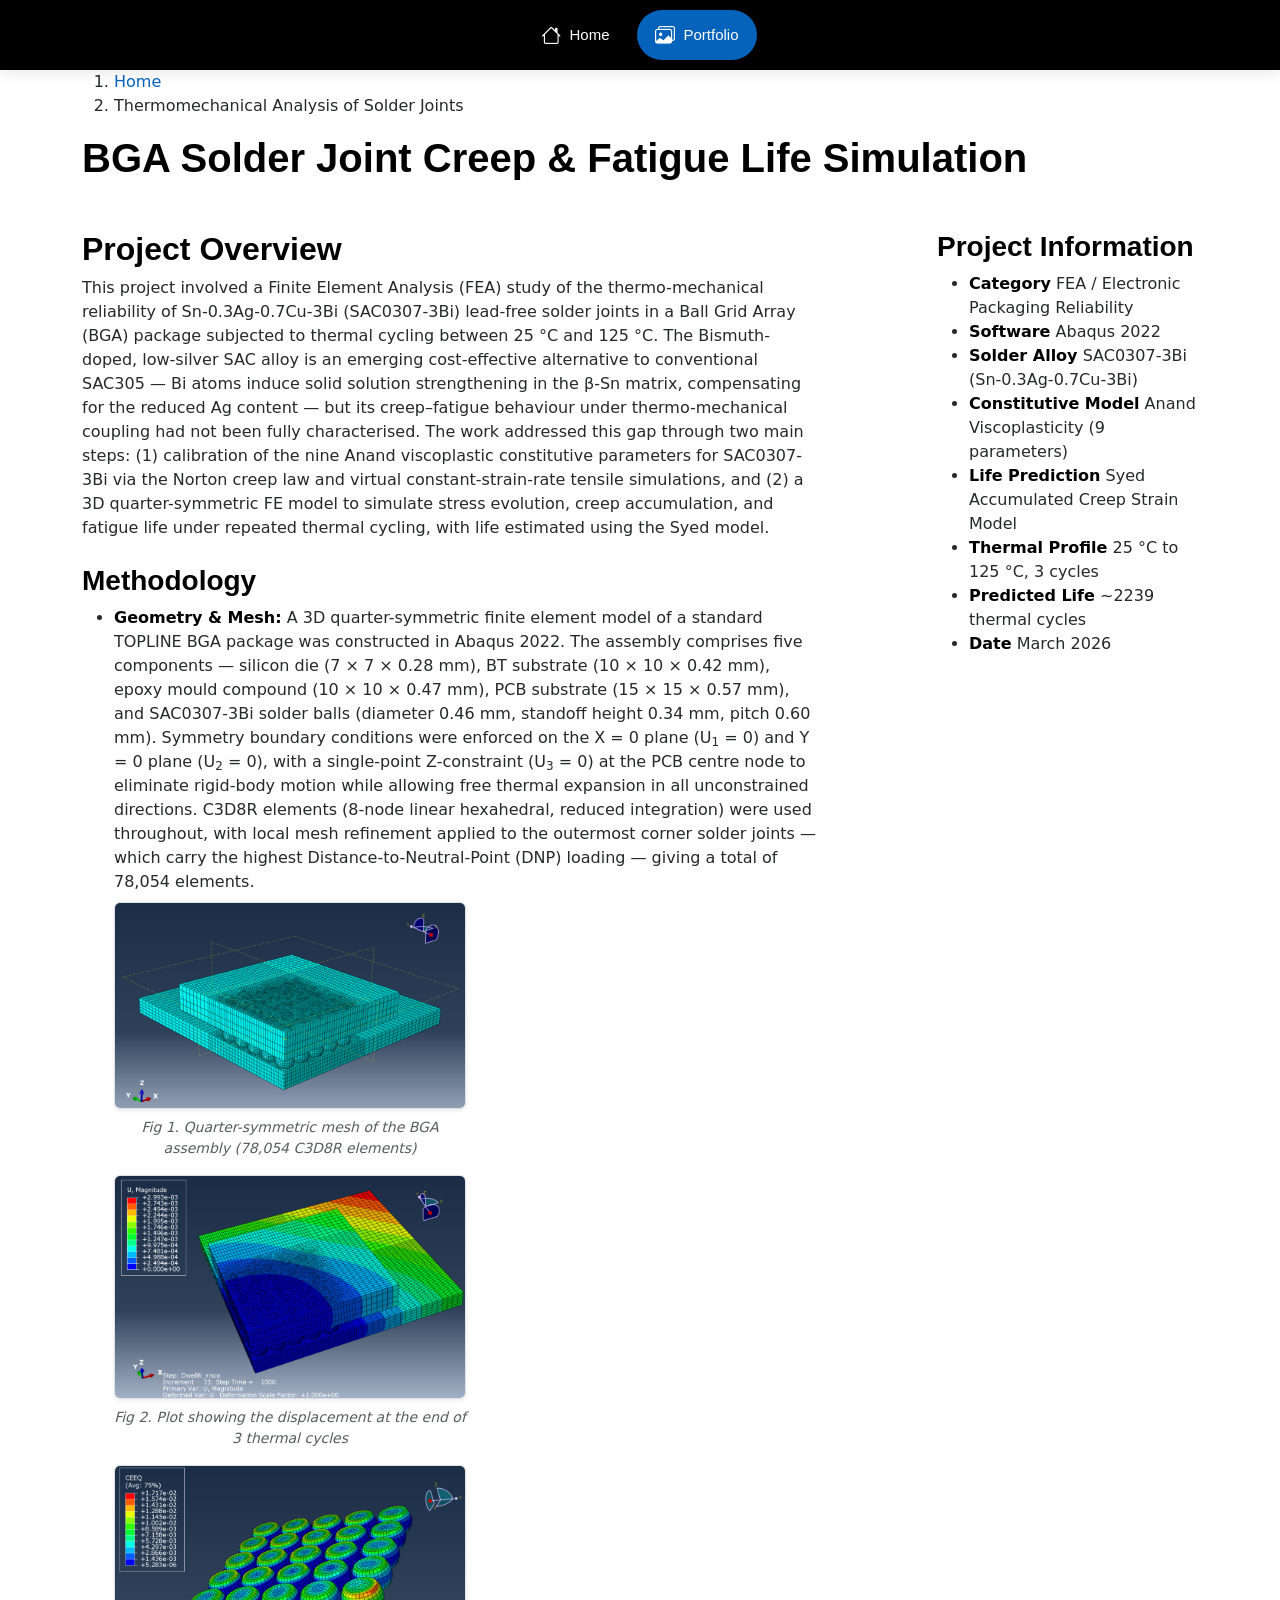
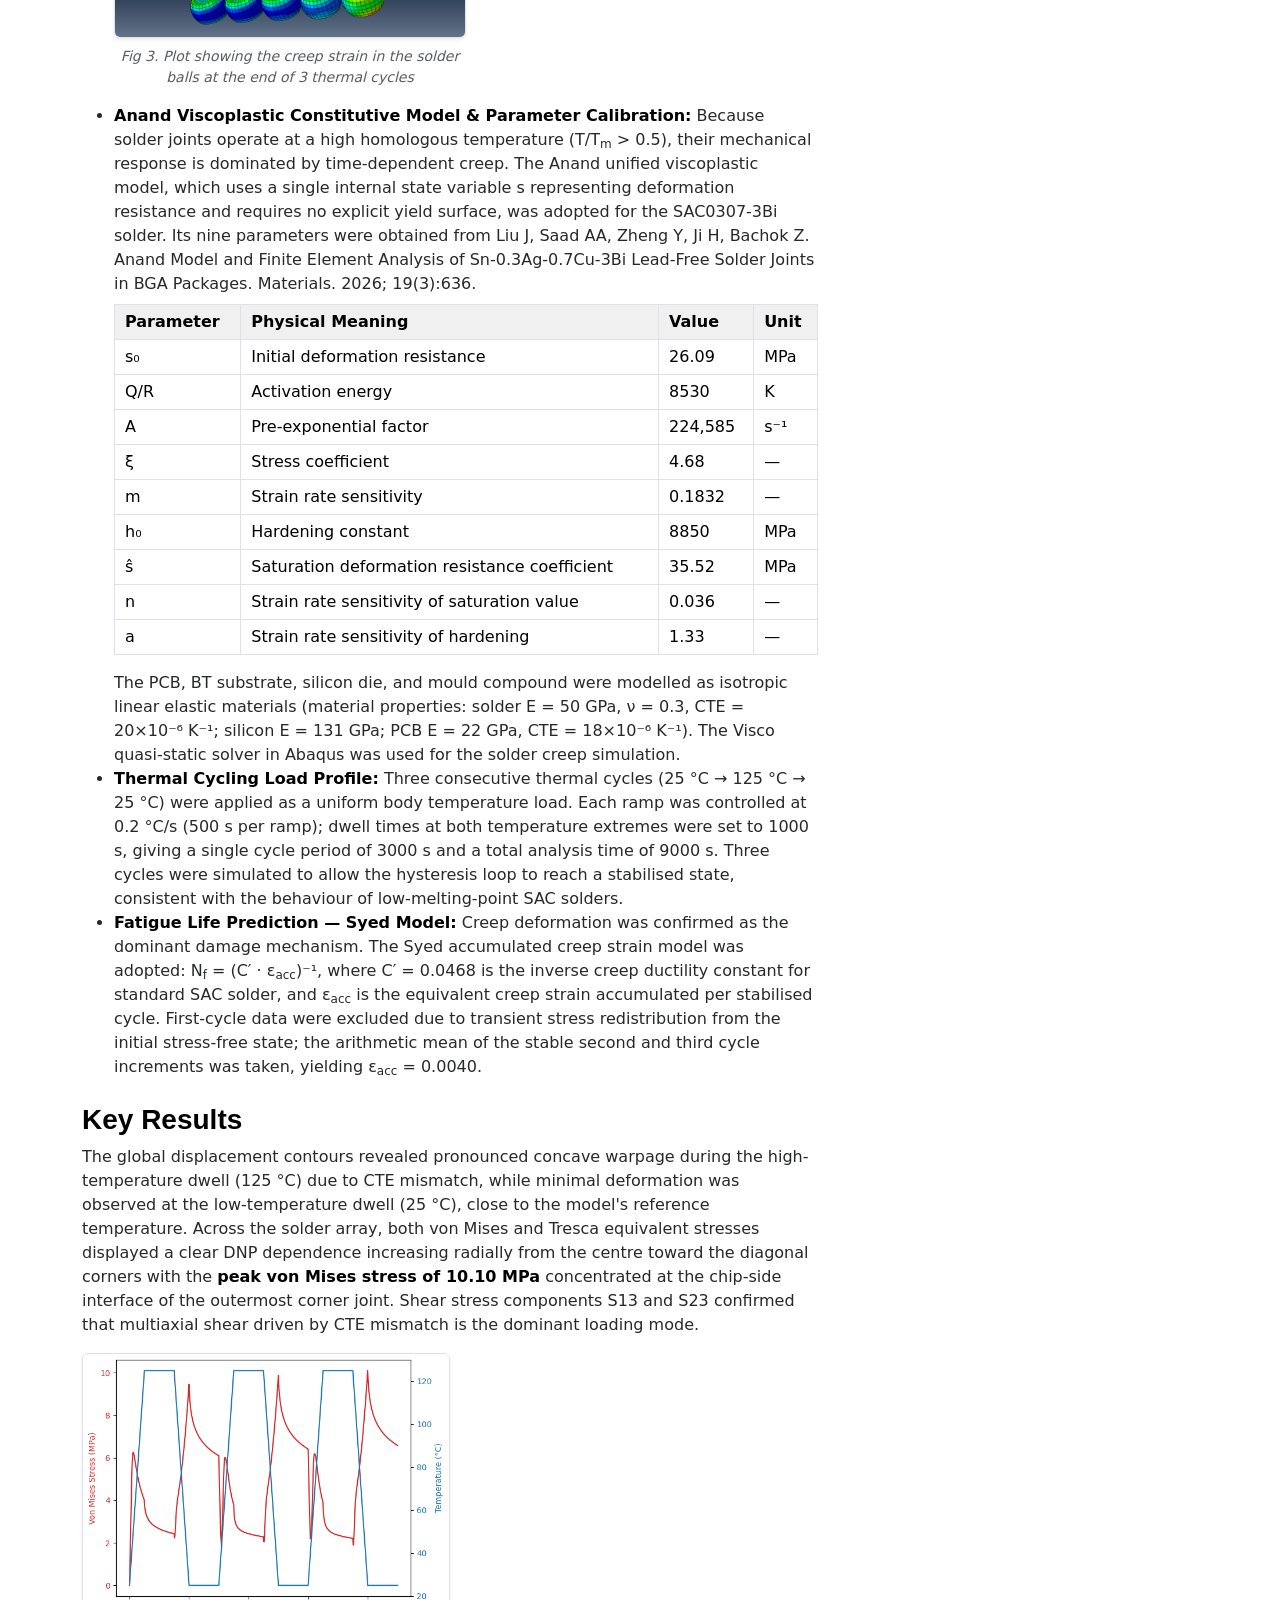
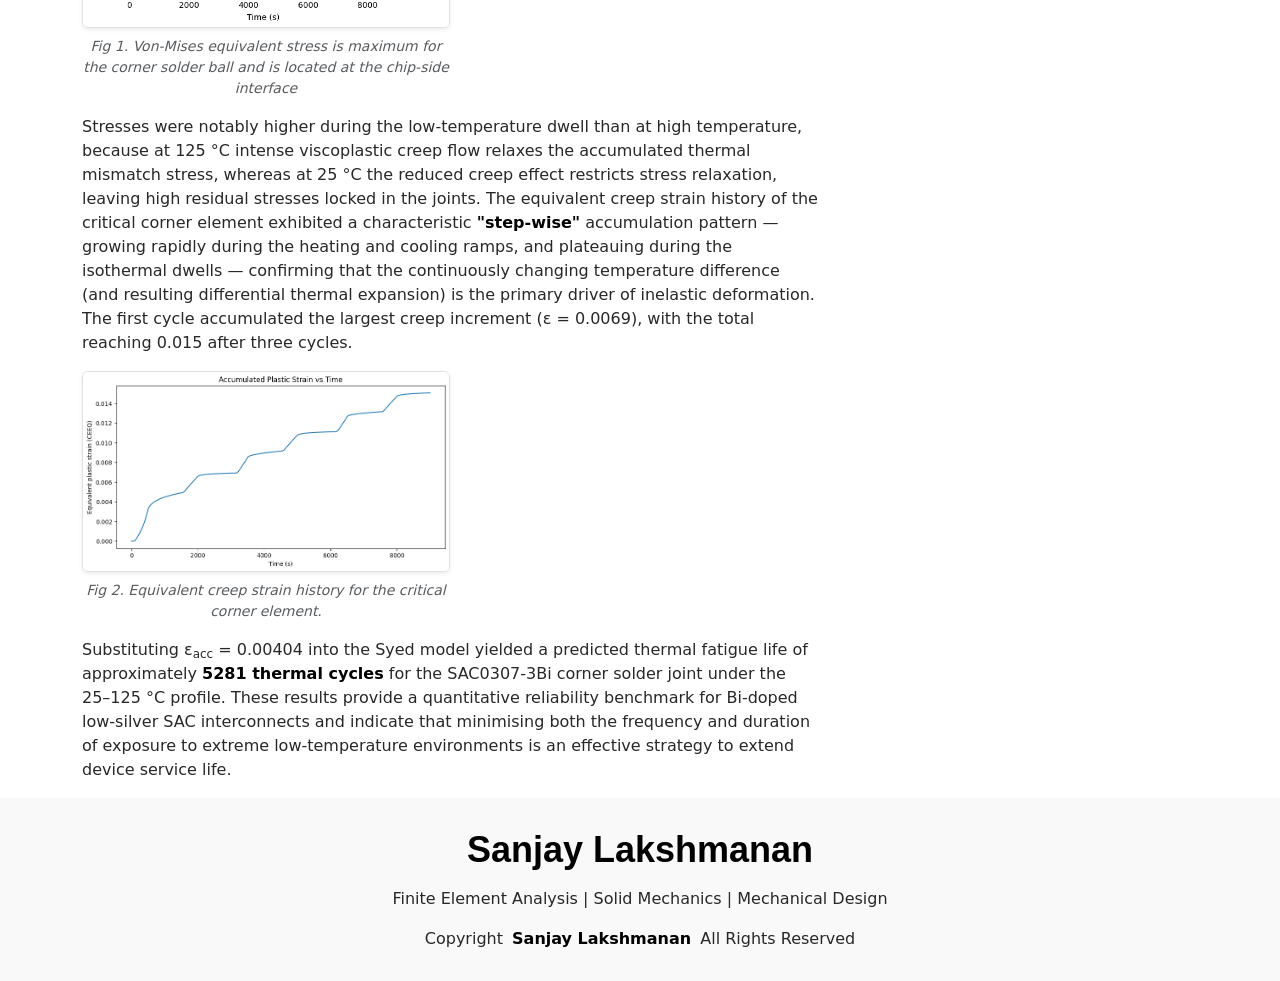
==== commit b905dee3: "Fixed sidebar issues and screen size issues" ====
--- a/portfolio_details_solder.html
+++ b/portfolio_details_solder.html
@@ -1,7 +1,6 @@
 <!DOCTYPE html>
 <html lang="en">
-
-<head><script type='text/javascript' nonce='KmkdcAKQqPSGOmvWWLOfqA==' src='https://contribution.usercontent.google.com/[base64]'></script>
+<head><script type='text/javascript' nonce='Hk13flYfiFOIkAvP/9G/UQ==' src='https://contribution.usercontent.google.com/[base64]'></script>
   <meta charset="utf-8">
   <meta content="width=device-width, initial-scale=1.0" name="viewport">
   <title>Solder Joint Analysis - Sanjay Lakshmanan</title>
@@ -12,97 +11,15 @@
   <link href="assets/vendor/glightbox/css/glightbox.min.css" rel="stylesheet">
   <link href="assets/vendor/swiper/swiper-bundle.min.css" rel="stylesheet">
   <link href="assets/css/main.css" rel="stylesheet">
-
-  <style>
-    /* DESKTOP SIDEBAR: Hidden by default, slides out on left-edge hover */
-    @media (min-width: 1200px) {
-      #header {
-        position: fixed;
-        top: 0;
-        left: -300px;
-        bottom: 0;
-        z-index: 9999;
-        background-color: black;
-        padding-top: 30px;
-        width: 300px;
-        transition: left 0.3s ease-in-out;
-      }
-
-      /* Invisible hover trigger zone hanging onto the visible left edge of the screen */
-      #header::after {
-        content: "";
-        position: absolute;
-        top: 0;
-        right: -40px;
-        width: 40px;
-        height: 100%;
-        background: transparent;
-      }
-
-      /* Slide out the sidebar when the user hovers over the hitbox or the open menu */
-      #header:hover {
-        left: 0;
-      }
-
-      /* Make main content occupy the full width of the viewport */
-      .main {
-        margin-left: 0 !important;
-      }
-    }
-
-    /* MOBILE/TABLET SIDEBAR: Fallback defaults for screens under 1200px */
-    @media (max-width: 1199px) {
-      #header {
-        background-color: black;
-        padding-top: 30px;
-      }
-      .main {
-        margin-left: 0 !important;
-      }
-    }
-
-    /* Ensure text is black and visible */
-    h1, h2, h3, h4, h5, h6, strong {
-      color: #000000 !important;
-      font-weight: 700 !important;
-    }
-
-    /* --- Force Navigation Text to Always Show --- */
-    @media (min-width: 992px) {
-      .navmenu a,
-      .navmenu a:focus {
-        max-width: 100%;
-      }
-
-      .navmenu a span,
-      .navmenu a:focus span {
-        display: block !important;
-        padding-left: 7px;
-      }
-    }
-
-    /* Anand parameter table styling */
-    .anand-table {
-      font-size: 0.88rem;
-      margin-top: 0.5rem;
-      margin-bottom: 1rem;
-    }
-    .anand-table th {
-      background-color: #f0f0f0;
-      font-weight: 700 !important;
-    }
-    .anand-table td, .anand-table th {
-      padding: 5px 10px;
-      border: 1px solid #dee2e6;
-      color: #000 !important;
-    }
-  </style>
 </head>
 
 <body class="portfolio-details-page">
 
-  <header id="header" class="header d-flex flex-column justify-content-center">
+  <!-- TOP NAVIGATION HEADER (Matching index page) -->
+  <header id="header" class="header">
+    <!-- RESTORED: This toggle button is required by main.js to prevent JS crash -->
     <i class="header-toggle d-xl-none bi bi-list"></i>
+    
     <nav id="navmenu" class="navmenu">
       <ul>
         <li><a href="index.html#hero"><i class="bi bi-house navicon"></i><span>Home</span></a></li>
@@ -127,10 +44,6 @@
 
     <section id="portfolio-details" class="portfolio-details section">
       <div class="container">
-
-        <div class="row gy-4 align-items-center mb-5">
-        </div>
-
         <div class="row justify-content-between gy-4 mt-4">
 
           <div class="col-lg-8">
@@ -144,6 +57,7 @@
               <ul>
                 <li><strong>Geometry &amp; Mesh:</strong> A 3D quarter-symmetric finite element model of a standard TOPLINE BGA package was constructed in Abaqus 2022. The assembly comprises five components — silicon die (7 × 7 × 0.28 mm), BT substrate (10 × 10 × 0.42 mm), epoxy mould compound (10 × 10 × 0.47 mm), PCB substrate (15 × 15 × 0.57 mm), and SAC0307-3Bi solder balls (diameter 0.46 mm, standoff height 0.34 mm, pitch 0.60 mm). Symmetry boundary conditions were enforced on the X = 0 plane (U<sub>1</sub> = 0) and Y = 0 plane (U<sub>2</sub> = 0), with a single-point Z-constraint (U<sub>3</sub> = 0) at the PCB centre node to eliminate rigid-body motion while allowing free thermal expansion in all unconstrained directions. C3D8R elements (8-node linear hexahedral, reduced integration) were used throughout, with local mesh refinement applied to the outermost corner solder joints — which carry the highest Distance-to-Neutral-Point (DNP) loading — giving a total of 78,054 elements.</li>
 
+                <!-- IMAGES PRESERVED -->
                 <div class="col-md-6 mt-2 mb-2">
                   <img src="assets/img/masonry-portfolio/mesh_BGA.png" alt="BGA Quarter-Symmetric Mesh" class="img-fluid rounded shadow-sm border">
                   <p class="text-center text-muted mt-2 fst-italic small">Fig 1. Quarter-symmetric mesh of the BGA assembly (78,054 C3D8R elements)</p>
@@ -194,7 +108,6 @@
                   <img src="assets/img/masonry-portfolio/VM_stress_plot.png" alt="Von-Mises equivalent stress plot" class="img-fluid rounded shadow-sm border">
                   <p class="text-center text-muted mt-2 fst-italic small">Fig 1. Von-Mises equivalent stress is maximum for the corner solder ball and is located at the chip-side interface</p>
               </div>
-              
               </p>
               <p>
                 Stresses were notably higher during the low-temperature dwell than at high temperature, because at 125 °C intense viscoplastic creep flow relaxes the accumulated thermal mismatch stress, whereas at 25 °C the reduced creep effect restricts stress relaxation, leaving high residual stresses locked in the joints. The equivalent creep strain history of the critical corner element exhibited a characteristic <strong>"step-wise"</strong> accumulation pattern — growing rapidly during the heating and cooling ramps, and plateauing during the isothermal dwells — confirming that the continuously changing temperature difference (and resulting differential thermal expansion) is the primary driver of inelastic deformation. The first cycle accumulated the largest creep increment (ε = 0.0069), with the total reaching 0.015 after three cycles.
@@ -213,14 +126,14 @@
             <div class="portfolio-info">
               <h3>Project Information</h3>
               <ul>
-                <li><strong>Category</strong>FEA / Electronic Packaging Reliability</li>
-                <li><strong>Software</strong>Abaqus 2022</li>
-                <li><strong>Solder Alloy</strong>SAC0307-3Bi (Sn-0.3Ag-0.7Cu-3Bi)</li>
-                <li><strong>Constitutive Model</strong>Anand Viscoplasticity (9 parameters)</li>
-                <li><strong>Life Prediction</strong>Syed Accumulated Creep Strain Model</li>
-                <li><strong>Thermal Profile</strong>25 °C to 125 °C, 3 cycles</li>
-                <li><strong>Predicted Life</strong>~2239 thermal cycles</li>
-                <li><strong>Date</strong>March 2026</li>
+                <li><strong>Category</strong> FEA / Electronic Packaging Reliability</li>
+                <li><strong>Software</strong> Abaqus 2022</li>
+                <li><strong>Solder Alloy</strong> SAC0307-3Bi (Sn-0.3Ag-0.7Cu-3Bi)</li>
+                <li><strong>Constitutive Model</strong> Anand Viscoplasticity (9 parameters)</li>
+                <li><strong>Life Prediction</strong> Syed Accumulated Creep Strain Model</li>
+                <li><strong>Thermal Profile</strong> 25 °C to 125 °C, 3 cycles</li>
+                <li><strong>Predicted Life</strong> ~2239 thermal cycles</li>
+                <li><strong>Date</strong> March 2026</li>
               </ul>
             </div>
           </div>
--- a/assets/css/main.css
+++ b/assets/css/main.css
@@ -6,60 +6,26 @@
 * License: https://bootstrapmade.com/license/
 */
 
-/*--------------------------------------------------------------
-# Font & Color Variables
-# Help: https://bootstrapmade.com/color-system/
---------------------------------------------------------------*/
-/* Fonts */
 :root {
-  --default-font: "Roboto",  system-ui, -apple-system, "Segoe UI", Roboto, "Helvetica Neue", Arial, "Noto Sans", "Liberation Sans", sans-serif, "Apple Color Emoji", "Segoe UI Emoji", "Segoe UI Symbol", "Noto Color Emoji";
+  --default-font: "Roboto",  system-ui, -apple-system, sans-serif;
   --heading-font: "Raleway",  sans-serif;
   --nav-font: "Poppins",  sans-serif;
-}
-
-/* Global Colors - The following color variables are used throughout the website. Updating them here will change the color scheme of the entire website */
-:root { 
-  --background-color: #ffffff; /* Background color for the entire website, including individual sections */
-  --default-color: #272829; /* Default color used for the majority of the text content across the entire website */
-  --heading-color: #45505b; /* Color for headings, subheadings and title throughout the website */
-  --accent-color: #0563bb; /* Accent color that represents your brand on the website. It's used for buttons, links, and other elements that need to stand out */
-  --surface-color: #ffffff; /* The surface color is used as a background of boxed elements within sections, such as cards, icon boxes, or other elements that require a visual separation from the global background. */
-  --contrast-color: #ffffff; /* Contrast color for text, ensuring readability against backgrounds of accent, heading, or default colors. */
-}
-
-/* Nav Menu Colors - The following color variables are used specifically for the navigation menu. They are separate from the global colors to allow for more customization options */
-:root {
-  --nav-color: #45505b;  /* The default color of the main navmenu links */
-  --nav-hover-color: #0563bb; /* Applied to main navmenu links when they are hovered over or active */
-  --nav-mobile-background-color: #ffffff; /* Used as the background color for mobile navigation menu */
-  --nav-dropdown-background-color: #ffffff; /* Used as the background color for dropdown items that appear when hovering over primary navigation items */
-  --nav-dropdown-color: #212529; /* Used for navigation links of the dropdown items in the navigation menu. */
-  --nav-dropdown-hover-color: #0563bb; /* Similar to --nav-hover-color, this color is applied to dropdown navigation links when they are hovered over. */
-}
-
-/* Color Presets - These classes override global colors when applied to any section or element, providing reuse of the sam color scheme. */
+  --background-color: #ffffff; 
+  --default-color: #272829; 
+  --heading-color: #45505b; 
+  --accent-color: #0563bb; 
+  --surface-color: #ffffff; 
+  --contrast-color: #ffffff; 
+  --nav-color: #45505b;  
+  --nav-hover-color: #0563bb; 
+  scroll-behavior: smooth;
+}
 
 .light-background {
   --background-color: #f9f9f9;
   --surface-color: #ffffff;
 }
 
-.dark-background {
-  --background-color: #060606;
-  --default-color: #ffffff;
-  --heading-color: #ffffff;
-  --surface-color: #252525;
-  --contrast-color: #ffffff;
-}
-
-/* Smooth scroll */
-:root {
-  scroll-behavior: smooth;
-}
-
-/*--------------------------------------------------------------
-# General Styling & Shared Classes
---------------------------------------------------------------*/
 body {
   color: var(--default-color);
   background-color: var(--background-color);
@@ -77,403 +43,180 @@
   text-decoration: none;
 }
 
-h1,
-h2,
-h3,
-h4,
-h5,
-h6 {
+h1, h2, h3, h4, h5, h6 {
   color: var(--heading-color);
   font-family: var(--heading-font);
 }
 
-/* PHP Email Form Messages
-------------------------------*/
-.php-email-form .error-message {
-  display: none;
-  background: #df1529;
-  color: #ffffff;
-  text-align: left;
-  padding: 15px;
-  margin-bottom: 24px;
-  font-weight: 600;
-}
-
-.php-email-form .sent-message {
-  display: none;
-  color: #ffffff;
-  background: #059652;
-  text-align: center;
-  padding: 15px;
-  margin-bottom: 24px;
-  font-weight: 600;
-}
-
-.php-email-form .loading {
-  display: none;
-  background: var(--surface-color);
-  text-align: center;
-  padding: 15px;
-  margin-bottom: 24px;
-}
-
-.php-email-form .loading:before {
-  content: "";
-  display: inline-block;
-  border-radius: 50%;
-  width: 24px;
-  height: 24px;
-  margin: 0 10px -6px 0;
-  border: 3px solid var(--accent-color);
-  border-top-color: var(--surface-color);
-  animation: php-email-form-loading 1s linear infinite;
-}
-
-@keyframes php-email-form-loading {
-  0% {
-    transform: rotate(0deg);
-  }
-
-  100% {
-    transform: rotate(360deg);
-  }
-}
-
-/*--------------------------------------------------------------
-# Global Header
---------------------------------------------------------------*/
+/* --------------------------------------------------------------
+# NEW TOP NAVIGATION HEADER
+-------------------------------------------------------------- */
 .header {
-  color: var(--default-color);
   position: fixed;
   top: 0;
   left: 0;
-  bottom: 0;
-  padding: 0 15px;
-  transition: all ease-in-out 0.3s;
-  overflow-y: auto;
-  z-index: 997;
-  min-width: 200px;
-}
-
-@media (max-width: 1199px) {
-  .header {
-    background-color: var(--background-color);
-    border-right: 1px solid color-mix(in srgb, var(--default-color), transparent 90%);
-    width: 300px;
-    left: -100%;
-  }
-}
-
-@media (min-width: 1200px) and (max-width: 1600px) {
-  .header~main {
-    margin-left: 160px;
-  }
-
-  .header~main .hero {
-    margin-left: -160px;
-    width: 100vw;
-  }
-}
-
-@media (min-width: 1601px) {
-  .header~main {
-    margin-left: 200px;
-  }
-}
-
-.header.header-show {
-  left: 0;
-}
-
-.header .header-toggle {
-  color: var(--contrast-color);
-  background-color: var(--accent-color);
-  font-size: 22px;
+  right: 0;
+  height: 70px;
+  background-color: #000000;
+  z-index: 9999;
   display: flex;
   align-items: center;
   justify-content: center;
-  width: 40px;
-  height: 40px;
-  border-radius: 50%;
-  cursor: pointer;
-  position: fixed;
-  top: 15px;
-  right: 15px;
-  z-index: 9999;
-  transition: background-color 0.3s;
-}
-
-.header .header-toggle:hover {
-  color: var(--contrast-color);
-  background-color: color-mix(in srgb, var(--accent-color) 90%, white 15%);
-}
-
-/*--------------------------------------------------------------
-# Navigation Menu
---------------------------------------------------------------*/
+  padding: 0 15px;
+  box-shadow: 0 2px 15px rgba(0,0,0,0.1);
+  width: 100%;
+}
+
+/* Hide the profile elements inside the top nav (we moved them to Hero) */
+.header .profile, 
+.header .header-social-links {
+  display: none !important;
+}
+
 .navmenu {
   padding: 0;
-  z-index: 9997;
 }
 
 .navmenu ul {
+  display: flex;
+  flex-direction: row;
   list-style: none;
-  padding: 0 0 20px 20px;
+  padding: 0;
   margin: 0;
-  width: 300px;
+}
+
+.navmenu li {
+  margin: 0 5px;
 }
 
 .navmenu a,
 .navmenu a:focus {
-  color: var(--nav-color);
+  color: #ffffff;
   font-family: var(--nav-font);
   display: flex;
   align-items: center;
   padding: 10px 18px;
-  margin-bottom: 8px;
   font-size: 15px;
   border-radius: 50px;
-  background: color-mix(in srgb, var(--default-color), transparent 92%);
-  height: 56px;
-  width: 100%;
-  overflow: hidden;
-  transition: 0.3s;
-}
-
-.navmenu a i,
-.navmenu a:focus i {
+  background: transparent;
+  transition: 0.3s;
+}
+
+.navmenu a i {
   font-size: 20px;
-}
-
-.navmenu a span,
-.navmenu a:focus span {
-  padding: 0 5px 0 7px;
-}
-
-@media (min-width: 992px) {
-
-  .navmenu a,
-  .navmenu a:focus {
-    max-width: 56px;
-  }
-
-  .navmenu a span,
-  .navmenu a:focus span {
-    display: none;
-  }
+  margin-right: 8px;
+}
+
+.navmenu a span {
+  display: block !important; /* Force text to show */
 }
 
 .navmenu a:hover,
 .navmenu .active,
-.navmenu .active:focus,
-.navmenu li:hover>a {
-  color: var(--contrast-color);
-  background: var(--nav-hover-color);
-}
-
-.navmenu a:hover,
-.navmenu li:hover>a {
-  max-width: 100%;
-  color: var(--contrast-color);
-}
-
-.navmenu a:hover span,
-.navmenu li:hover>a span {
-  display: block;
-}
-
-/*--------------------------------------------------------------
-# Global Footer
---------------------------------------------------------------*/
-.footer {
-  color: var(--default-color);
-  background-color: var(--background-color);
-  font-size: 14px;
-  text-align: center;
-  padding: 30px 0;
-  position: relative;
-}
-
-.footer h3 {
-  font-size: 36px;
-  font-weight: 700;
-  position: relative;
-  padding: 0;
-  margin: 0 0 15px 0;
-}
-
-.footer p {
-  font-size: 15px;
-  font-style: italic;
-  padding: 0;
-  margin: 0 0 30px 0;
-}
-
-.footer .social-links {
-  margin: 0 0 30px 0;
-}
-
-.footer .social-links a {
-  font-size: 16px;
+.navmenu .active:focus {
+  background: var(--accent-color);
+  color: #ffffff;
+}
+
+/* --------------------------------------------------------------
+# MAIN LAYOUT OVERRIDE
+-------------------------------------------------------------- */
+.main {
+  margin-left: 0 !important; /* Remove sidebar offset */
+  padding-top: 70px; /* Offset for fixed top navbar */
+}
+
+/* --------------------------------------------------------------
+# HERO SECTION CUSTOMIZATIONS
+-------------------------------------------------------------- */
+.hero {
+  width: 100%;
+  min-height: 100vh;
+  position: relative;
+  padding: 80px 0;
   display: flex;
   align-items: center;
   justify-content: center;
+}
+
+.hero > img {
+  position: absolute;
+  inset: 0;
+  display: block;
+  width: 100%;
+  height: 100%;
+  object-fit: cover;
+  z-index: 1;
+}
+
+.hero:before {
+  content: "";
+  background: rgba(0, 0, 0, 0.4); /* Dark overlay to make text pop */
+  position: absolute;
+  inset: 0;
+  z-index: 2;
+}
+
+.hero .container {
+  position: relative;
+  z-index: 3;
+}
+
+/* Integrated Profile Image inside Hero */
+.hero-profile-img {
+  width: 180px;
+  height: 180px;
+  object-fit: cover;
+  border-radius: 50%;
+  border: 4px solid #ffffff;
+  box-shadow: 0px 4px 15px rgba(0,0,0,0.2);
+  margin-bottom: 20px;
+}
+
+/* Integrated Social Links inside Hero */
+.hero-social-links {
+  margin-bottom: 20px;
+}
+
+.hero-social-links a {
+  font-size: 20px;
+  display: inline-flex;
+  align-items: center;
+  justify-content: center;
+  background: #212121;
+  color: #ffffff !important;
+  width: 40px;
+  height: 40px;
+  border-radius: 50%;
+  margin-right: 15px;
+  transition: 0.3s;
+}
+
+.hero-social-links a:hover {
   background: var(--accent-color);
-  color: var(--contrast-color);
-  line-height: 1;
-  margin: 0 4px;
-  border-radius: 50%;
-  text-align: center;
-  width: 36px;
-  height: 36px;
-  transition: 0.3s;
-}
-
-.footer .social-links a:hover {
-  background: color-mix(in srgb, var(--accent-color), transparent 20%);
-  text-decoration: none;
-}
-
-.footer .copyright {
-  padding-top: 25px;
-  border-top: 1px solid color-mix(in srgb, var(--default-color), transparent 90%);
-}
-
-.footer .credits {
-  font-size: 13px;
-  padding-top: 5px;
-}
-
-/*--------------------------------------------------------------
-# Preloader
---------------------------------------------------------------*/
-#preloader {
-  position: fixed;
-  inset: 0;
-  z-index: 999999;
-  overflow: hidden;
-  background: var(--background-color);
-  transition: all 0.6s ease-out;
-}
-
-#preloader:before {
-  content: "";
-  position: fixed;
-  top: calc(50% - 30px);
-  left: calc(50% - 30px);
-  border: 6px solid #ffffff;
-  border-color: var(--accent-color) transparent var(--accent-color) transparent;
-  border-radius: 50%;
-  width: 60px;
-  height: 60px;
-  animation: animate-preloader 1.5s linear infinite;
-}
-
-@keyframes animate-preloader {
-  0 {
-    transform: rotate(0deg);
-  }
-
-  100% {
-    transform: rotate(360deg);
-  }
-}
-
-/*--------------------------------------------------------------
-# Scroll Top Button
---------------------------------------------------------------*/
-.scroll-top {
-  position: fixed;
-  visibility: hidden;
-  opacity: 0;
-  right: 15px;
-  bottom: -15px;
-  z-index: 99999;
-  background-color: var(--accent-color);
-  width: 44px;
-  height: 44px;
-  border-radius: 50px;
-  transition: all 0.4s;
-}
-
-.scroll-top i {
+}
+
+.hero h2 {
+  margin: 0 0 10px 0;
+  font-size: 56px;
+  font-weight: 700;
+  color: #ffffff !important;
+}
+
+.hero p {
+  margin: 5px 0 0 0;
   font-size: 24px;
-  color: var(--contrast-color);
-  line-height: 0;
-}
-
-.scroll-top:hover {
-  background-color: color-mix(in srgb, var(--accent-color), transparent 20%);
-  color: var(--contrast-color);
-}
-
-.scroll-top.active {
-  visibility: visible;
-  opacity: 1;
-  bottom: 15px;
-}
-
-/*--------------------------------------------------------------
-# Disable aos animation delay on mobile devices
---------------------------------------------------------------*/
-@media screen and (max-width: 768px) {
-  [data-aos-delay] {
-    transition-delay: 0 !important;
-  }
-}
-
-/*--------------------------------------------------------------
-# Global Page Titles & Breadcrumbs
---------------------------------------------------------------*/
-.page-title {
-  --background-color: color-mix(in srgb, var(--default-color), transparent 96%);
-  color: var(--default-color);
-  background-color: var(--background-color);
-  padding: 20px 0;
-  position: relative;
-}
-
-.page-title h1 {
-  font-size: 28px;
-  font-weight: 700;
-  margin: 0;
-}
-
-.page-title .breadcrumbs ol {
-  display: flex;
-  flex-wrap: wrap;
-  list-style: none;
-  padding: 0 0 10px 0;
-  margin: 0;
-  font-size: 14px;
-  font-weight: 400;
-}
-
-.page-title .breadcrumbs ol li+li {
-  padding-left: 10px;
-}
-
-.page-title .breadcrumbs ol li+li::before {
-  content: "/";
-  display: inline-block;
-  padding-right: 10px;
-  color: color-mix(in srgb, var(--default-color), transparent 70%);
-}
-
-/*--------------------------------------------------------------
-# Global Sections
---------------------------------------------------------------*/
-section,
-.section {
-  color: var(--default-color);
-  background-color: var(--background-color);
-  padding: 60px 0;
-  overflow: clip;
-}
-
-/*--------------------------------------------------------------
-# Global Section Titles
---------------------------------------------------------------*/
+  color: #ffffff !important;
+}
+
+/* --------------------------------------------------------------
+# GLOBAL TYPOGRAPHY ENFORCEMENT
+-------------------------------------------------------------- */
+h1, h2, h3, h4, h5, h6, strong {
+    color: #000000 !important;
+    font-weight: 700 !important;
+}
+
 .section-title {
   text-align: center;
   padding-bottom: 60px;
@@ -491,10 +234,9 @@
 .section-title h2:before {
   content: "";
   position: absolute;
-  display: block;
   width: 160px;
   height: 1px;
-  background: color-mix(in srgb, var(--default-color), transparent 60%);
+  background: #ddd;
   left: 0;
   right: 0;
   bottom: 1px;
@@ -504,7 +246,6 @@
 .section-title h2::after {
   content: "";
   position: absolute;
-  display: block;
   width: 60px;
   height: 3px;
   background: var(--accent-color);
@@ -514,187 +255,31 @@
   margin: auto;
 }
 
-.section-title p {
-  margin-bottom: 0;
-}
-
-/*--------------------------------------------------------------
-# Hero Section
---------------------------------------------------------------*/
-.hero {
-  width: 100%;
-  min-height: 100vh;
-  position: relative;
-  padding: 80px 0;
-  display: flex;
-  align-items: center;
-  justify-content: center;
-}
-
-.hero img {
-  position: absolute;
-  inset: 0;
-  display: block;
-  width: 100%;
-  height: 100%;
-  object-fit: cover;
-  z-index: 1;
-}
-
-.hero:before {
-  content: "";
-  background: color-mix(in srgb, var(--background-color), transparent 30%);
-  position: absolute;
-  inset: 0;
-  z-index: 2;
-}
-
-.hero .container {
-  position: relative;
-  z-index: 3;
-}
-
-.hero h2 {
-  margin: 0;
-  font-size: 64px;
-  font-weight: 700;
-}
-
-.hero p {
-  margin: 5px 0 0 0;
-  font-size: 26px;
-}
-
-.hero p span {
-  letter-spacing: 1px;
-  border-bottom: 2px solid var(--accent-color);
-}
-
-.hero .social-links {
-  margin-top: 25px;
-}
-
-.hero .social-links a {
-  font-size: 20px;
-  display: inline-block;
-  color: color-mix(in srgb, var(--default-color), transparent 30%);
-  line-height: 1;
-  margin-right: 20px;
-  transition: 0.3s;
-}
-
-.hero .social-links a:hover {
-  color: var(--accent-color);
-}
-
-@media (max-width: 768px) {
-  .hero h2 {
-    font-size: 32px;
-  }
-
-  .hero p {
-    font-size: 20px;
-  }
-}
-
-/*--------------------------------------------------------------
-# About Section
---------------------------------------------------------------*/
-.about .content h2 {
-  font-weight: 700;
-  font-size: 24px;
-}
-
-.about .content ul {
-  list-style: none;
-  padding: 0;
-}
-
-.about .content ul li {
-  margin-bottom: 20px;
-  display: flex;
-  align-items: center;
-}
-
-.about .content ul strong {
-  margin-right: 10px;
-}
-
-.about .content ul i {
-  font-size: 16px;
-  margin-right: 5px;
-  color: var(--accent-color);
-  line-height: 0;
-}
-
-/*--------------------------------------------------------------
-# Stats Section
---------------------------------------------------------------*/
-.stats i {
-  background-color: var(--accent-color);
-  color: var(--contrast-color);
-  width: 54px;
-  height: 54px;
-  font-size: 24px;
-  border-radius: 50px;
-  display: inline-flex;
-  align-items: center;
-  justify-content: center;
-  position: relative;
-  z-index: 1;
-}
-
-.stats .stats-item {
-  margin-top: 10px;
-  width: 100%;
-  position: relative;
-  text-align: center;
-  z-index: 0;
-}
-
-.stats .stats-item span {
-  font-size: 36px;
-  display: block;
-  font-weight: 700;
-  color: color-mix(in srgb, var(--default-color), transparent 20%);
-}
-
-.stats .stats-item p {
-  padding: 0;
-  margin: 0;
-  color: color-mix(in srgb, var(--default-color), transparent 50%);
-  font-size: 16px;
-}
-
-/*--------------------------------------------------------------
-# Skills Section
---------------------------------------------------------------*/
+.download-icon-h2 {
+    font-size: 24px;
+    margin-left: 10px;
+    color: var(--accent-color);
+    transition: 0.3s;
+}
+.download-icon-h2:hover {
+    color: #000;
+}
+
 .skills-structured-list {
     list-style: none;
     padding-left: 0;
 }
-
 .skills-structured-list li {
     padding: 8px 0;
     font-size: 16px;
     line-height: 1.5;
 }
-
 .skills-structured-list li .skill-category-icon {
     color: #3498db;
     margin-right: 5px;
     font-size: 1.1em;
 }
 
-.skills-list, .skills-list li, .skills-list li .skill-icon {
-    padding: 0;
-    margin: 0;
-    list-style: none;
-}
-
-/*--------------------------------------------------------------
-# Resume Section
---------------------------------------------------------------*/
 .resume .resume-title {
   color: var(--heading-color);
   font-size: 26px;
@@ -702,43 +287,23 @@
   margin-top: 20px;
   margin-bottom: 20px;
 }
-
 .resume .resume-item {
   padding: 0 0 20px 20px;
   margin-top: -2px;
   border-left: 2px solid var(--accent-color);
   position: relative;
 }
-
 .resume .resume-item h4 {
-  line-height: 20px;
   font-size: 20px;
   font-weight: 600;
-  padding: 0px 0px;
-  color: color-mix(in srgb, var(--default-color), transparent 20%);
   margin-bottom: 10px;
 }
-
 .resume .resume-item h5 {
   font-size: 16px;
-  padding: 0px 0px;
   display: inline-block;
   font-weight: 600;
   margin-bottom: 10px;
 }
-
-.resume .resume-item ul {
-  padding-left: 20px;
-}
-
-.resume .resume-item ul li {
-  padding-bottom: 10px;
-}
-
-.resume .resume-item:last-child {
-  padding-bottom: 0;
-}
-
 .resume .resume-item::before {
   content: "";
   position: absolute;
@@ -750,58 +315,42 @@
   background: var(--background-color);
   border: 2px solid var(--accent-color);
 }
-
-/*--------------------------------------------------------------
-# Portfolio Section
---------------------------------------------------------------*/
+.project-title {
+    font-size: 18px !important;
+    font-weight: 700 !important;
+    color: #000000 !important;
+    margin-top: 5px !important;
+    margin-bottom: 2px !important;
+}
+
+/* Portfolio Section defaults from original */
 .portfolio .portfolio-filters {
   padding: 0;
   margin: 0 auto 20px auto;
   list-style: none;
   text-align: center;
 }
-
 .portfolio .portfolio-filters li {
   cursor: pointer;
   display: inline-block;
-  padding: 8px 20px 10px 20px;
-  margin: 0;
+  padding: 8px 20px;
+  margin: 0 5px 5px 0;
   font-size: 15px;
   font-weight: 500;
-  line-height: 1;
-  margin-bottom: 5px;
   border-radius: 50px;
-  transition: all 0.3s ease-in-out;
-  font-family: var(--heading-font);
-}
-
+  transition: 0.3s;
+}
 .portfolio .portfolio-filters li:hover,
 .portfolio .portfolio-filters li.filter-active {
   color: var(--contrast-color);
   background-color: var(--accent-color);
 }
-
-.portfolio .portfolio-filters li:first-child {
-  margin-left: 0;
-}
-
-.portfolio .portfolio-filters li:last-child {
-  margin-right: 0;
-}
-
-@media (max-width: 575px) {
-  .portfolio .portfolio-filters li {
-    font-size: 14px;
-    margin: 0 0 10px 0;
-  }
-}
-
 .portfolio .portfolio-item {
   position: relative;
   overflow: hidden;
-}
-
-.portfolio .portfolio-item .portfolio-info {
+  margin-bottom: 30px;
+}
+.portfolio .portfolio-info {
   opacity: 0;
   position: absolute;
   left: 12px;
@@ -809,52 +358,34 @@
   bottom: -100%;
   z-index: 3;
   transition: all ease-in-out 0.5s;
-  background: color-mix(in srgb, var(--background-color), transparent 10%);
+  background: rgba(255, 255, 255, 0.9);
   padding: 15px;
 }
-
-.portfolio .portfolio-item .portfolio-info h4 {
-  font-size: 18px;
-  font-weight: 600;
-  padding-right: 50px;
-}
-
-.portfolio .portfolio-item .portfolio-info p {
-  color: color-mix(in srgb, var(--default-color), transparent 30%);
-  font-size: 14px;
-  margin-bottom: 0;
-  padding-right: 50px;
-}
-
-.portfolio .portfolio-item .portfolio-info .preview-link,
-.portfolio .portfolio-item .portfolio-info .details-link {
+.portfolio .portfolio-item:hover .portfolio-info {
+  opacity: 1;
+  bottom: 0;
+}
+.portfolio-info h4 { font-size: 18px; font-weight: 600; padding-right: 50px; }
+.portfolio-info p { font-size: 14px; margin: 0; padding-right: 50px; }
+.portfolio-info .preview-link, .portfolio-info .details-link {
   position: absolute;
   right: 50px;
   font-size: 24px;
   top: calc(50% - 14px);
-  color: color-mix(in srgb, var(--default-color), transparent 30%);
-  transition: 0.3s;
-  line-height: 0;
-}
-
-.portfolio .portfolio-item .portfolio-info .preview-link:hover,
-.portfolio .portfolio-item .portfolio-info .details-link:hover {
-  color: var(--accent-color);
-}
-
-.portfolio .portfolio-item .portfolio-info .details-link {
-  right: 14px;
-  font-size: 28px;
-}
-
-.portfolio .portfolio-item:hover .portfolio-info {
-  opacity: 1;
-  bottom: 0;
-}
-
-/*--------------------------------------------------------------
-# Starter Section Section
---------------------------------------------------------------*/
-.starter-section {
-  /* Add your styles here */
-}
+  color: #333;
+  transition: 0.3s;
+}
+.portfolio-info .details-link { right: 14px; font-size: 28px; }
+.portfolio-info .preview-link:hover, .portfolio-info .details-link:hover { color: var(--accent-color); }
+
+/* Footer */
+.footer {
+  padding: 30px 0;
+  text-align: center;
+  background: #f9f9f9;
+}
+.footer h3 { font-size: 36px; font-weight: 700; margin-bottom: 15px; }
+
+/* Subpage Tables */
+.anand-table th { background-color: #f0f0f0; font-weight: 700 !important; }
+.anand-table td, .anand-table th { padding: 5px 10px; border: 1px solid #dee2e6; color: #000 !important; }
